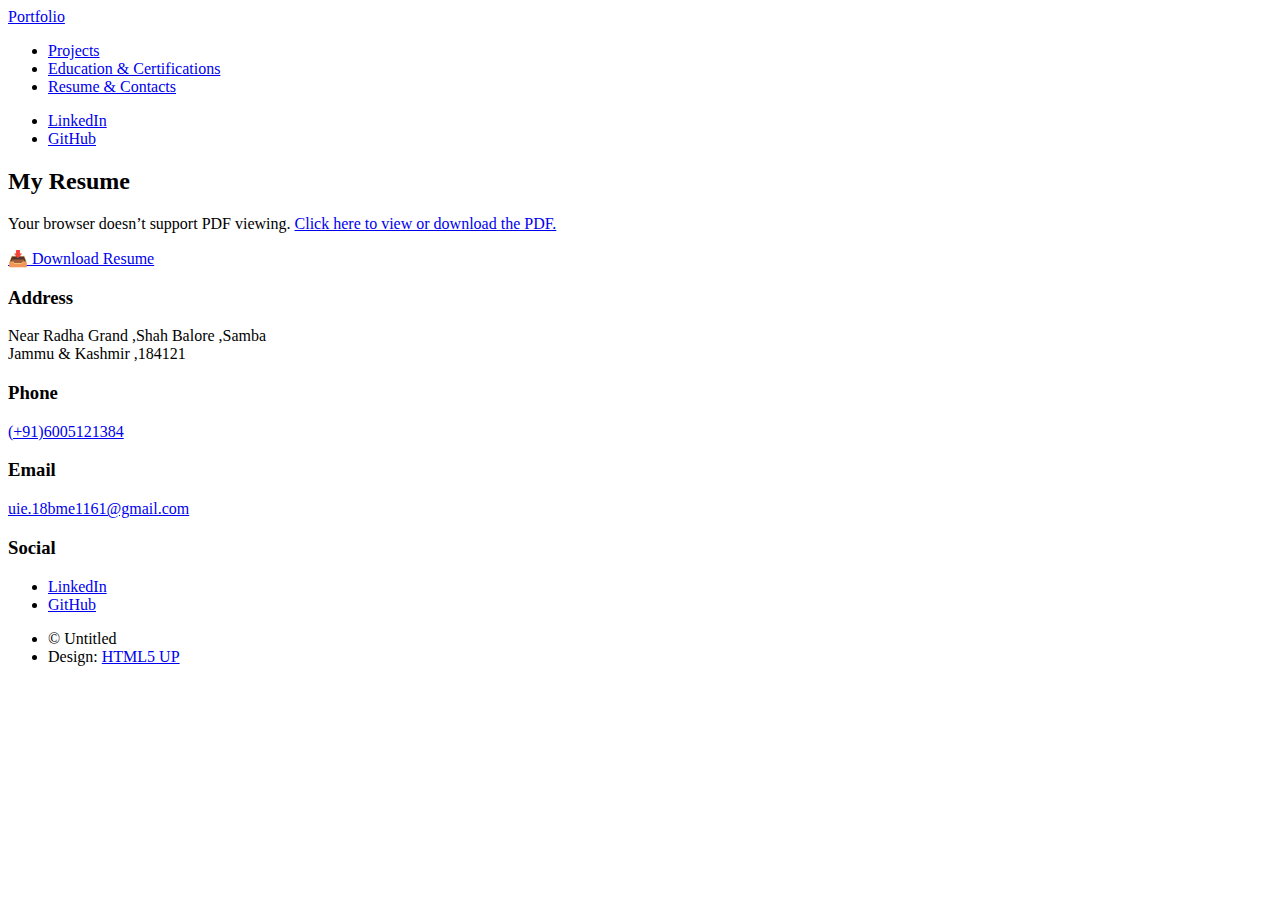
==== elements.html @ 069a17e5 "Add files via upload" ====
<!DOCTYPE HTML>
<!--
	Massively by HTML5 UP
	html5up.net | @ajlkn
	Free for personal and commercial use under the CCA 3.0 license (html5up.net/license)
-->
<html>
	<head>
		<title>Elements Reference - Massively by HTML5 UP</title>
		<meta charset="utf-8" />
		<meta name="viewport" content="width=device-width, initial-scale=1, user-scalable=no" />
		<link rel="stylesheet" href="assets/css/main.css" />
		<noscript><link rel="stylesheet" href="assets/css/noscript.css" /></noscript>
	</head>
	<body class="is-preload">

		<!-- Wrapper -->
			<div id="wrapper">

				<!-- Header -->
					<header id="header">
						<a href="index.html" class="logo">Portfolio</a>
					</header>

				<!-- Nav -->
					<nav id="nav">
						<ul class="links">
							<li><a href="index.html">Projects</a></li>
							<li><a href="generic.html">Education & Certifications</a></li>
							<li class="active"><a href="elements.html">Resume & Contacts</a></li>
						</ul>
						<ul class="icons">
							<li>
								<a href="www.linkedin.com/in/anubhav-sharma-b0610a200

								" target="_blank" class="icon brands alt fa-linkedin">
								  <span class="label">LinkedIn</span>
								</a>
							  </li>
							  
							<li><a href="https://github.com/anubhavsharma-cmd" class="icon brands alt fa-github"><span class="label">GitHub</span></a></li>
							
						</ul>
					</nav>

					<section id="resume" class="w-full min-h-screen px-4 py-8 bg-gray-50">
						<h2 class="text-3xl font-bold text-center mb-6">My Resume</h2>
					  
						<!-- Embedded PDF -->
						<div class="w-full max-w-5xl mx-auto border rounded-lg shadow-lg overflow-hidden">
						  <object data="Anubhav Sharma Resume DA.pdf" type="application/pdf" width="100%" height="800px">
							<p>Your browser doesn’t support PDF viewing. 
							   <a href="Anubhav Sharma Resume DA.pdf" target="_blank" rel="noopener">Click here to view or download the PDF.</a>
							</p>
						  </object>
						</div>
					  
						<!-- Download Button -->
						<div class="text-center mt-6">
						  <a href="resume.pdf" download class="inline-block bg-blue-600 text-white px-6 py-3 rounded-lg shadow hover:bg-blue-700 transition">
							📥 Download Resume
						  </a>
						</div>
					  </section>
					  

								<!-- Blockquote -->
									
				<!-- Footer -->
				<footer id="footer">

						<section class="split contact">
							<section class="alt">
								<h3>Address</h3>
								<p>Near Radha Grand ,Shah Balore ,Samba<br />
								Jammu & Kashmir ,184121</p>
							</section>
							<section>
								<h3>Phone</h3>
								<p><a href="#">(+91)6005121384</a></p>
							</section>
							<section>
								<h3>Email</h3>
								<p><a href="#">uie.18bme1161@gmail.com</a></p>
							</section>
						
						<section>
								<h3>Social</h3>
								<ul class="icons alt">
									<li>
										<a href="www.linkedin.com/in/anubhav-sharma-b0610a200

										" target="_blank" class="icon brands alt fa-linkedin">
										  <span class="label">LinkedIn</span>
										</a>
									  </li>
									  
									<li><a href="https://github.com/anubhavsharma-cmd" class="icon brands alt fa-github"><span class="label">GitHub</span></a></li>
								</ul>
							</section>
						</section>
					</footer>

				<!-- Copyright -->
					<div id="copyright">
						<ul><li>&copy; Untitled</li><li>Design: <a href="https://html5up.net">HTML5 UP</a></li></ul>
					</div>

			</div>

		<!-- Scripts -->
			<script src="assets/js/jquery.min.js"></script>
			<script src="assets/js/jquery.scrollex.min.js"></script>
			<script src="assets/js/jquery.scrolly.min.js"></script>
			<script src="assets/js/browser.min.js"></script>
			<script src="assets/js/breakpoints.min.js"></script>
			<script src="assets/js/util.js"></script>
			<script src="assets/js/main.js"></script>

	</body>
</html>
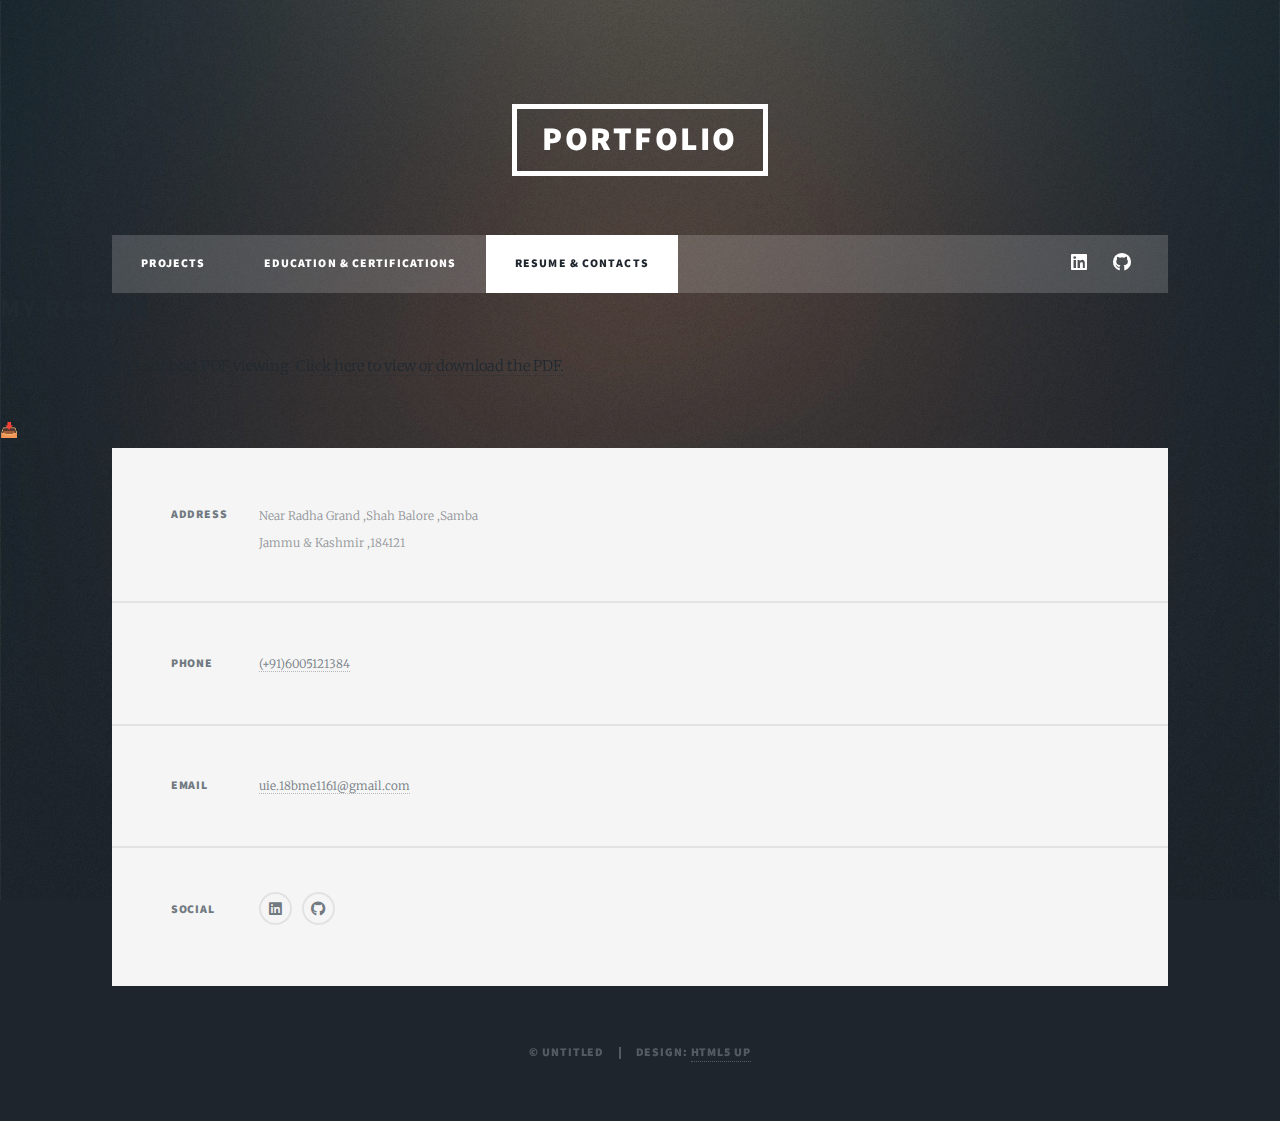
==== commit 1eedc424: "Update elements.html" ====
--- a/elements.html
+++ b/elements.html
@@ -48,7 +48,7 @@
 					  
 						<!-- Embedded PDF -->
 						<div class="w-full max-w-5xl mx-auto border rounded-lg shadow-lg overflow-hidden">
-						  <object data="Anubhav Sharma Resume DA.pdf" type="application/pdf" width="100%" height="800px">
+						  <object data="AnubhavSharmaResume.pdf" type="application/pdf" width="100%" height="800px">
 							<p>Your browser doesn’t support PDF viewing. 
 							   <a href="Anubhav Sharma Resume DA.pdf" target="_blank" rel="noopener">Click here to view or download the PDF.</a>
 							</p>
@@ -118,4 +118,4 @@
 			<script src="assets/js/main.js"></script>
 
 	</body>
-</html>+</html>
--- a/assets/css/main.css
+++ b/assets/css/main.css
@@ -0,0 +1,4717 @@
+@import url(fontawesome-all.min.css);
+@import url("https://fonts.googleapis.com/css?family=Merriweather:300,700,300italic,700italic|Source+Sans+Pro:900");
+
+/*
+	Massively by HTML5 UP
+	html5up.net | @ajlkn
+	Free for personal and commercial use under the CCA 3.0 license (html5up.net/license)
+*/
+
+html, body, div, span, applet, object,
+iframe, h1, h2, h3, h4, h5, h6, p, blockquote,
+pre, a, abbr, acronym, address, big, cite,
+code, del, dfn, em, img, ins, kbd, q, s, samp,
+small, strike, strong, sub, sup, tt, var, b,
+u, i, center, dl, dt, dd, ol, ul, li, fieldset,
+form, label, legend, table, caption, tbody,
+tfoot, thead, tr, th, td, article, aside,
+canvas, details, embed, figure, figcaption,
+footer, header, hgroup, menu, nav, output, ruby,
+section, summary, time, mark, audio, video {
+	margin: 0;
+	padding: 0;
+	border: 0;
+	font-size: 100%;
+	font: inherit;
+	vertical-align: baseline;}
+
+article, aside, details, figcaption, figure,
+footer, header, hgroup, menu, nav, section {
+	display: block;}
+
+body {
+	line-height: 1;
+}
+
+ol, ul {
+	list-style: none;
+}
+
+blockquote, q {
+	quotes: none;
+}
+
+	blockquote:before, blockquote:after, q:before, q:after {
+		content: '';
+		content: none;
+	}
+
+table {
+	border-collapse: collapse;
+	border-spacing: 0;
+}
+
+body {
+	-webkit-text-size-adjust: none;
+}
+
+mark {
+	background-color: transparent;
+	color: inherit;
+}
+
+input::-moz-focus-inner {
+	border: 0;
+	padding: 0;
+}
+
+input, select, textarea {
+	-moz-appearance: none;
+	-webkit-appearance: none;
+	-ms-appearance: none;
+	appearance: none;
+}
+
+/* Basic */
+
+	@-ms-viewport {
+		width: device-width;
+	}
+
+	body {
+		-ms-overflow-style: scrollbar;
+	}
+
+	@media screen and (max-width: 480px) {
+
+		html, body {
+			min-width: 320px;
+		}
+
+	}
+
+	html {
+		box-sizing: border-box;
+	}
+
+	*, *:before, *:after {
+		box-sizing: inherit;
+	}
+
+	body {
+		background-color: #1e252d;
+	}
+
+		body.is-preload *, body.is-preload *:before, body.is-preload *:after {
+			-moz-animation: none !important;
+			-webkit-animation: none !important;
+			-ms-animation: none !important;
+			animation: none !important;
+			-moz-transition: none !important;
+			-webkit-transition: none !important;
+			-ms-transition: none !important;
+			transition: none !important;
+		}
+
+/* Type */
+
+	html {
+		font-size: 16pt;
+	}
+
+		@media screen and (max-width: 1680px) {
+
+			html {
+				font-size: 12pt;
+			}
+
+		}
+
+		@media screen and (max-width: 1280px) {
+
+			html {
+				font-size: 11pt;
+			}
+
+		}
+
+		@media screen and (max-width: 360px) {
+
+			html {
+				font-size: 10pt;
+			}
+
+		}
+
+	body {
+		color: #212931;
+	}
+
+	body, input, select, textarea {
+		font-family: "Merriweather", Georgia, serif;
+		font-weight: 300;
+		font-size: 1rem;
+		line-height: 2.375;
+	}
+
+	a {
+		-moz-transition: color 0.2s ease-in-out, background-color 0.2s ease-in-out, border-color 0.2s ease-in-out, box-shadow 0.2s ease-in-out;
+		-webkit-transition: color 0.2s ease-in-out, background-color 0.2s ease-in-out, border-color 0.2s ease-in-out, box-shadow 0.2s ease-in-out;
+		-ms-transition: color 0.2s ease-in-out, background-color 0.2s ease-in-out, border-color 0.2s ease-in-out, box-shadow 0.2s ease-in-out;
+		transition: color 0.2s ease-in-out, background-color 0.2s ease-in-out, border-color 0.2s ease-in-out, box-shadow 0.2s ease-in-out;
+		border-bottom: dotted 1px;
+		text-decoration: none;
+	}
+
+		a:hover {
+			border-bottom-color: transparent;
+		}
+
+	strong, b {
+		font-weight: 600;
+	}
+
+	em, i {
+		font-style: italic;
+	}
+
+	p {
+		text-align: justify;
+		margin: 0 0 2rem 0;
+	}
+
+	h1, h2, h3, h4, h5, h6 {
+		font-family: "Source Sans Pro", Helvetica, sans-serif;
+		font-weight: 900;
+		line-height: 1.5;
+		letter-spacing: 0.075em;
+		text-transform: uppercase;
+		margin: 0 0 1rem 0;
+	}
+
+		h1 a, h2 a, h3 a, h4 a, h5 a, h6 a {
+			border-bottom: 0;
+			color: inherit;
+			text-decoration: none;
+		}
+
+	h1 {
+		font-size: 4rem;
+		line-height: 1.1;
+		margin: 0 0 2rem 0;
+	}
+
+	h2 {
+		font-size: 1.75rem;
+		line-height: 1.3;
+		margin: 0 0 1.5rem 0;
+	}
+
+	h3 {
+		font-size: 1.25rem;
+		margin: 0 0 1.5rem 0;
+	}
+
+	h4 {
+		font-size: 1rem;
+	}
+
+	h5 {
+		font-size: 0.9rem;
+	}
+
+	h6 {
+		font-size: 0.8rem;
+	}
+
+	sub {
+		font-size: 0.8rem;
+		position: relative;
+		top: 0.5rem;
+	}
+
+	sup {
+		font-size: 0.8rem;
+		position: relative;
+		top: -0.5rem;
+	}
+
+	blockquote {
+		border-left: solid 4px;
+		font-style: italic;
+		margin: 0 0 2rem 0;
+		padding: 0.5rem 0 0.5rem 2rem;
+	}
+
+	code {
+		border: solid 2px;
+		font-family: "Courier New", monospace;
+		font-size: 0.9rem;
+		margin: 0 0.25rem;
+		padding: 0.25rem 0.65rem;
+	}
+
+	pre {
+		-webkit-overflow-scrolling: touch;
+		font-family: "Courier New", monospace;
+		font-size: 0.9rem;
+		margin: 0 0 2rem 0;
+	}
+
+		pre code {
+			display: block;
+			line-height: 1.75;
+			padding: 1rem 1.5rem;
+			overflow-x: auto;
+		}
+
+	hr {
+		border: 0;
+		border-bottom: solid 2px;
+		margin: 3rem 0;
+	}
+
+		hr.major {
+			margin: 5rem 0;
+		}
+
+	.align-left {
+		text-align: left;
+	}
+
+	.align-center {
+		text-align: center;
+	}
+
+	.align-right {
+		text-align: right;
+	}
+
+	input, select, textarea {
+		color: #212931;
+	}
+
+	a {
+		color: #212931;
+		border-bottom-color: rgba(33, 41, 49, 0.5);
+	}
+
+		a:hover {
+			border-bottom-color: transparent;
+			color: #18bfef !important;
+		}
+
+	strong, b {
+		color: #212931;
+	}
+
+	h1, h2, h3, h4, h5, h6 {
+		color: #212931;
+	}
+
+	blockquote {
+		border-left-color: #eeeeee;
+	}
+
+	code {
+		background: rgba(220, 220, 220, 0.25);
+		border-color: #eeeeee;
+	}
+
+	hr {
+		border-bottom-color: #eeeeee;
+	}
+
+/* Row */
+
+	.row {
+		display: flex;
+		flex-wrap: wrap;
+		box-sizing: border-box;
+		align-items: stretch;
+	}
+
+		.row > * {
+			box-sizing: border-box;
+		}
+
+		.row.gtr-uniform > * > :last-child {
+			margin-bottom: 0;
+		}
+
+		.row.aln-left {
+			justify-content: flex-start;
+		}
+
+		.row.aln-center {
+			justify-content: center;
+		}
+
+		.row.aln-right {
+			justify-content: flex-end;
+		}
+
+		.row.aln-top {
+			align-items: flex-start;
+		}
+
+		.row.aln-middle {
+			align-items: center;
+		}
+
+		.row.aln-bottom {
+			align-items: flex-end;
+		}
+
+		.row > .imp {
+			order: -1;
+		}
+
+		.row > .col-1 {
+			width: 8.33333%;
+		}
+
+		.row > .off-1 {
+			margin-left: 8.33333%;
+		}
+
+		.row > .col-2 {
+			width: 16.66667%;
+		}
+
+		.row > .off-2 {
+			margin-left: 16.66667%;
+		}
+
+		.row > .col-3 {
+			width: 25%;
+		}
+
+		.row > .off-3 {
+			margin-left: 25%;
+		}
+
+		.row > .col-4 {
+			width: 33.33333%;
+		}
+
+		.row > .off-4 {
+			margin-left: 33.33333%;
+		}
+
+		.row > .col-5 {
+			width: 41.66667%;
+		}
+
+		.row > .off-5 {
+			margin-left: 41.66667%;
+		}
+
+		.row > .col-6 {
+			width: 50%;
+		}
+
+		.row > .off-6 {
+			margin-left: 50%;
+		}
+
+		.row > .col-7 {
+			width: 58.33333%;
+		}
+
+		.row > .off-7 {
+			margin-left: 58.33333%;
+		}
+
+		.row > .col-8 {
+			width: 66.66667%;
+		}
+
+		.row > .off-8 {
+			margin-left: 66.66667%;
+		}
+
+		.row > .col-9 {
+			width: 75%;
+		}
+
+		.row > .off-9 {
+			margin-left: 75%;
+		}
+
+		.row > .col-10 {
+			width: 83.33333%;
+		}
+
+		.row > .off-10 {
+			margin-left: 83.33333%;
+		}
+
+		.row > .col-11 {
+			width: 91.66667%;
+		}
+
+		.row > .off-11 {
+			margin-left: 91.66667%;
+		}
+
+		.row > .col-12 {
+			width: 100%;
+		}
+
+		.row > .off-12 {
+			margin-left: 100%;
+		}
+
+		.row.gtr-0 {
+			margin-top: 0;
+			margin-left: 0rem;
+		}
+
+			.row.gtr-0 > * {
+				padding: 0 0 0 0rem;
+			}
+
+			.row.gtr-0.gtr-uniform {
+				margin-top: 0rem;
+			}
+
+				.row.gtr-0.gtr-uniform > * {
+					padding-top: 0rem;
+				}
+
+		.row.gtr-25 {
+			margin-top: 0;
+			margin-left: -0.375rem;
+		}
+
+			.row.gtr-25 > * {
+				padding: 0 0 0 0.375rem;
+			}
+
+			.row.gtr-25.gtr-uniform {
+				margin-top: -0.375rem;
+			}
+
+				.row.gtr-25.gtr-uniform > * {
+					padding-top: 0.375rem;
+				}
+
+		.row.gtr-50 {
+			margin-top: 0;
+			margin-left: -0.75rem;
+		}
+
+			.row.gtr-50 > * {
+				padding: 0 0 0 0.75rem;
+			}
+
+			.row.gtr-50.gtr-uniform {
+				margin-top: -0.75rem;
+			}
+
+				.row.gtr-50.gtr-uniform > * {
+					padding-top: 0.75rem;
+				}
+
+		.row {
+			margin-top: 0;
+			margin-left: -1.5rem;
+		}
+
+			.row > * {
+				padding: 0 0 0 1.5rem;
+			}
+
+			.row.gtr-uniform {
+				margin-top: -1.5rem;
+			}
+
+				.row.gtr-uniform > * {
+					padding-top: 1.5rem;
+				}
+
+		.row.gtr-150 {
+			margin-top: 0;
+			margin-left: -2.25rem;
+		}
+
+			.row.gtr-150 > * {
+				padding: 0 0 0 2.25rem;
+			}
+
+			.row.gtr-150.gtr-uniform {
+				margin-top: -2.25rem;
+			}
+
+				.row.gtr-150.gtr-uniform > * {
+					padding-top: 2.25rem;
+				}
+
+		.row.gtr-200 {
+			margin-top: 0;
+			margin-left: -3rem;
+		}
+
+			.row.gtr-200 > * {
+				padding: 0 0 0 3rem;
+			}
+
+			.row.gtr-200.gtr-uniform {
+				margin-top: -3rem;
+			}
+
+				.row.gtr-200.gtr-uniform > * {
+					padding-top: 3rem;
+				}
+
+		@media screen and (max-width: 1680px) {
+
+			.row {
+				display: flex;
+				flex-wrap: wrap;
+				box-sizing: border-box;
+				align-items: stretch;
+			}
+
+				.row > * {
+					box-sizing: border-box;
+				}
+
+				.row.gtr-uniform > * > :last-child {
+					margin-bottom: 0;
+				}
+
+				.row.aln-left {
+					justify-content: flex-start;
+				}
+
+				.row.aln-center {
+					justify-content: center;
+				}
+
+				.row.aln-right {
+					justify-content: flex-end;
+				}
+
+				.row.aln-top {
+					align-items: flex-start;
+				}
+
+				.row.aln-middle {
+					align-items: center;
+				}
+
+				.row.aln-bottom {
+					align-items: flex-end;
+				}
+
+				.row > .imp-xlarge {
+					order: -1;
+				}
+
+				.row > .col-1-xlarge {
+					width: 8.33333%;
+				}
+
+				.row > .off-1-xlarge {
+					margin-left: 8.33333%;
+				}
+
+				.row > .col-2-xlarge {
+					width: 16.66667%;
+				}
+
+				.row > .off-2-xlarge {
+					margin-left: 16.66667%;
+				}
+
+				.row > .col-3-xlarge {
+					width: 25%;
+				}
+
+				.row > .off-3-xlarge {
+					margin-left: 25%;
+				}
+
+				.row > .col-4-xlarge {
+					width: 33.33333%;
+				}
+
+				.row > .off-4-xlarge {
+					margin-left: 33.33333%;
+				}
+
+				.row > .col-5-xlarge {
+					width: 41.66667%;
+				}
+
+				.row > .off-5-xlarge {
+					margin-left: 41.66667%;
+				}
+
+				.row > .col-6-xlarge {
+					width: 50%;
+				}
+
+				.row > .off-6-xlarge {
+					margin-left: 50%;
+				}
+
+				.row > .col-7-xlarge {
+					width: 58.33333%;
+				}
+
+				.row > .off-7-xlarge {
+					margin-left: 58.33333%;
+				}
+
+				.row > .col-8-xlarge {
+					width: 66.66667%;
+				}
+
+				.row > .off-8-xlarge {
+					margin-left: 66.66667%;
+				}
+
+				.row > .col-9-xlarge {
+					width: 75%;
+				}
+
+				.row > .off-9-xlarge {
+					margin-left: 75%;
+				}
+
+				.row > .col-10-xlarge {
+					width: 83.33333%;
+				}
+
+				.row > .off-10-xlarge {
+					margin-left: 83.33333%;
+				}
+
+				.row > .col-11-xlarge {
+					width: 91.66667%;
+				}
+
+				.row > .off-11-xlarge {
+					margin-left: 91.66667%;
+				}
+
+				.row > .col-12-xlarge {
+					width: 100%;
+				}
+
+				.row > .off-12-xlarge {
+					margin-left: 100%;
+				}
+
+				.row.gtr-0 {
+					margin-top: 0;
+					margin-left: 0rem;
+				}
+
+					.row.gtr-0 > * {
+						padding: 0 0 0 0rem;
+					}
+
+					.row.gtr-0.gtr-uniform {
+						margin-top: 0rem;
+					}
+
+						.row.gtr-0.gtr-uniform > * {
+							padding-top: 0rem;
+						}
+
+				.row.gtr-25 {
+					margin-top: 0;
+					margin-left: -0.375rem;
+				}
+
+					.row.gtr-25 > * {
+						padding: 0 0 0 0.375rem;
+					}
+
+					.row.gtr-25.gtr-uniform {
+						margin-top: -0.375rem;
+					}
+
+						.row.gtr-25.gtr-uniform > * {
+							padding-top: 0.375rem;
+						}
+
+				.row.gtr-50 {
+					margin-top: 0;
+					margin-left: -0.75rem;
+				}
+
+					.row.gtr-50 > * {
+						padding: 0 0 0 0.75rem;
+					}
+
+					.row.gtr-50.gtr-uniform {
+						margin-top: -0.75rem;
+					}
+
+						.row.gtr-50.gtr-uniform > * {
+							padding-top: 0.75rem;
+						}
+
+				.row {
+					margin-top: 0;
+					margin-left: -1.5rem;
+				}
+
+					.row > * {
+						padding: 0 0 0 1.5rem;
+					}
+
+					.row.gtr-uniform {
+						margin-top: -1.5rem;
+					}
+
+						.row.gtr-uniform > * {
+							padding-top: 1.5rem;
+						}
+
+				.row.gtr-150 {
+					margin-top: 0;
+					margin-left: -2.25rem;
+				}
+
+					.row.gtr-150 > * {
+						padding: 0 0 0 2.25rem;
+					}
+
+					.row.gtr-150.gtr-uniform {
+						margin-top: -2.25rem;
+					}
+
+						.row.gtr-150.gtr-uniform > * {
+							padding-top: 2.25rem;
+						}
+
+				.row.gtr-200 {
+					margin-top: 0;
+					margin-left: -3rem;
+				}
+
+					.row.gtr-200 > * {
+						padding: 0 0 0 3rem;
+					}
+
+					.row.gtr-200.gtr-uniform {
+						margin-top: -3rem;
+					}
+
+						.row.gtr-200.gtr-uniform > * {
+							padding-top: 3rem;
+						}
+
+		}
+
+		@media screen and (max-width: 1280px) {
+
+			.row {
+				display: flex;
+				flex-wrap: wrap;
+				box-sizing: border-box;
+				align-items: stretch;
+			}
+
+				.row > * {
+					box-sizing: border-box;
+				}
+
+				.row.gtr-uniform > * > :last-child {
+					margin-bottom: 0;
+				}
+
+				.row.aln-left {
+					justify-content: flex-start;
+				}
+
+				.row.aln-center {
+					justify-content: center;
+				}
+
+				.row.aln-right {
+					justify-content: flex-end;
+				}
+
+				.row.aln-top {
+					align-items: flex-start;
+				}
+
+				.row.aln-middle {
+					align-items: center;
+				}
+
+				.row.aln-bottom {
+					align-items: flex-end;
+				}
+
+				.row > .imp-large {
+					order: -1;
+				}
+
+				.row > .col-1-large {
+					width: 8.33333%;
+				}
+
+				.row > .off-1-large {
+					margin-left: 8.33333%;
+				}
+
+				.row > .col-2-large {
+					width: 16.66667%;
+				}
+
+				.row > .off-2-large {
+					margin-left: 16.66667%;
+				}
+
+				.row > .col-3-large {
+					width: 25%;
+				}
+
+				.row > .off-3-large {
+					margin-left: 25%;
+				}
+
+				.row > .col-4-large {
+					width: 33.33333%;
+				}
+
+				.row > .off-4-large {
+					margin-left: 33.33333%;
+				}
+
+				.row > .col-5-large {
+					width: 41.66667%;
+				}
+
+				.row > .off-5-large {
+					margin-left: 41.66667%;
+				}
+
+				.row > .col-6-large {
+					width: 50%;
+				}
+
+				.row > .off-6-large {
+					margin-left: 50%;
+				}
+
+				.row > .col-7-large {
+					width: 58.33333%;
+				}
+
+				.row > .off-7-large {
+					margin-left: 58.33333%;
+				}
+
+				.row > .col-8-large {
+					width: 66.66667%;
+				}
+
+				.row > .off-8-large {
+					margin-left: 66.66667%;
+				}
+
+				.row > .col-9-large {
+					width: 75%;
+				}
+
+				.row > .off-9-large {
+					margin-left: 75%;
+				}
+
+				.row > .col-10-large {
+					width: 83.33333%;
+				}
+
+				.row > .off-10-large {
+					margin-left: 83.33333%;
+				}
+
+				.row > .col-11-large {
+					width: 91.66667%;
+				}
+
+				.row > .off-11-large {
+					margin-left: 91.66667%;
+				}
+
+				.row > .col-12-large {
+					width: 100%;
+				}
+
+				.row > .off-12-large {
+					margin-left: 100%;
+				}
+
+				.row.gtr-0 {
+					margin-top: 0;
+					margin-left: 0rem;
+				}
+
+					.row.gtr-0 > * {
+						padding: 0 0 0 0rem;
+					}
+
+					.row.gtr-0.gtr-uniform {
+						margin-top: 0rem;
+					}
+
+						.row.gtr-0.gtr-uniform > * {
+							padding-top: 0rem;
+						}
+
+				.row.gtr-25 {
+					margin-top: 0;
+					margin-left: -0.375rem;
+				}
+
+					.row.gtr-25 > * {
+						padding: 0 0 0 0.375rem;
+					}
+
+					.row.gtr-25.gtr-uniform {
+						margin-top: -0.375rem;
+					}
+
+						.row.gtr-25.gtr-uniform > * {
+							padding-top: 0.375rem;
+						}
+
+				.row.gtr-50 {
+					margin-top: 0;
+					margin-left: -0.75rem;
+				}
+
+					.row.gtr-50 > * {
+						padding: 0 0 0 0.75rem;
+					}
+
+					.row.gtr-50.gtr-uniform {
+						margin-top: -0.75rem;
+					}
+
+						.row.gtr-50.gtr-uniform > * {
+							padding-top: 0.75rem;
+						}
+
+				.row {
+					margin-top: 0;
+					margin-left: -1.5rem;
+				}
+
+					.row > * {
+						padding: 0 0 0 1.5rem;
+					}
+
+					.row.gtr-uniform {
+						margin-top: -1.5rem;
+					}
+
+						.row.gtr-uniform > * {
+							padding-top: 1.5rem;
+						}
+
+				.row.gtr-150 {
+					margin-top: 0;
+					margin-left: -2.25rem;
+				}
+
+					.row.gtr-150 > * {
+						padding: 0 0 0 2.25rem;
+					}
+
+					.row.gtr-150.gtr-uniform {
+						margin-top: -2.25rem;
+					}
+
+						.row.gtr-150.gtr-uniform > * {
+							padding-top: 2.25rem;
+						}
+
+				.row.gtr-200 {
+					margin-top: 0;
+					margin-left: -3rem;
+				}
+
+					.row.gtr-200 > * {
+						padding: 0 0 0 3rem;
+					}
+
+					.row.gtr-200.gtr-uniform {
+						margin-top: -3rem;
+					}
+
+						.row.gtr-200.gtr-uniform > * {
+							padding-top: 3rem;
+						}
+
+		}
+
+		@media screen and (max-width: 980px) {
+
+			.row {
+				display: flex;
+				flex-wrap: wrap;
+				box-sizing: border-box;
+				align-items: stretch;
+			}
+
+				.row > * {
+					box-sizing: border-box;
+				}
+
+				.row.gtr-uniform > * > :last-child {
+					margin-bottom: 0;
+				}
+
+				.row.aln-left {
+					justify-content: flex-start;
+				}
+
+				.row.aln-center {
+					justify-content: center;
+				}
+
+				.row.aln-right {
+					justify-content: flex-end;
+				}
+
+				.row.aln-top {
+					align-items: flex-start;
+				}
+
+				.row.aln-middle {
+					align-items: center;
+				}
+
+				.row.aln-bottom {
+					align-items: flex-end;
+				}
+
+				.row > .imp-medium {
+					order: -1;
+				}
+
+				.row > .col-1-medium {
+					width: 8.33333%;
+				}
+
+				.row > .off-1-medium {
+					margin-left: 8.33333%;
+				}
+
+				.row > .col-2-medium {
+					width: 16.66667%;
+				}
+
+				.row > .off-2-medium {
+					margin-left: 16.66667%;
+				}
+
+				.row > .col-3-medium {
+					width: 25%;
+				}
+
+				.row > .off-3-medium {
+					margin-left: 25%;
+				}
+
+				.row > .col-4-medium {
+					width: 33.33333%;
+				}
+
+				.row > .off-4-medium {
+					margin-left: 33.33333%;
+				}
+
+				.row > .col-5-medium {
+					width: 41.66667%;
+				}
+
+				.row > .off-5-medium {
+					margin-left: 41.66667%;
+				}
+
+				.row > .col-6-medium {
+					width: 50%;
+				}
+
+				.row > .off-6-medium {
+					margin-left: 50%;
+				}
+
+				.row > .col-7-medium {
+					width: 58.33333%;
+				}
+
+				.row > .off-7-medium {
+					margin-left: 58.33333%;
+				}
+
+				.row > .col-8-medium {
+					width: 66.66667%;
+				}
+
+				.row > .off-8-medium {
+					margin-left: 66.66667%;
+				}
+
+				.row > .col-9-medium {
+					width: 75%;
+				}
+
+				.row > .off-9-medium {
+					margin-left: 75%;
+				}
+
+				.row > .col-10-medium {
+					width: 83.33333%;
+				}
+
+				.row > .off-10-medium {
+					margin-left: 83.33333%;
+				}
+
+				.row > .col-11-medium {
+					width: 91.66667%;
+				}
+
+				.row > .off-11-medium {
+					margin-left: 91.66667%;
+				}
+
+				.row > .col-12-medium {
+					width: 100%;
+				}
+
+				.row > .off-12-medium {
+					margin-left: 100%;
+				}
+
+				.row.gtr-0 {
+					margin-top: 0;
+					margin-left: 0rem;
+				}
+
+					.row.gtr-0 > * {
+						padding: 0 0 0 0rem;
+					}
+
+					.row.gtr-0.gtr-uniform {
+						margin-top: 0rem;
+					}
+
+						.row.gtr-0.gtr-uniform > * {
+							padding-top: 0rem;
+						}
+
+				.row.gtr-25 {
+					margin-top: 0;
+					margin-left: -0.375rem;
+				}
+
+					.row.gtr-25 > * {
+						padding: 0 0 0 0.375rem;
+					}
+
+					.row.gtr-25.gtr-uniform {
+						margin-top: -0.375rem;
+					}
+
+						.row.gtr-25.gtr-uniform > * {
+							padding-top: 0.375rem;
+						}
+
+				.row.gtr-50 {
+					margin-top: 0;
+					margin-left: -0.75rem;
+				}
+
+					.row.gtr-50 > * {
+						padding: 0 0 0 0.75rem;
+					}
+
+					.row.gtr-50.gtr-uniform {
+						margin-top: -0.75rem;
+					}
+
+						.row.gtr-50.gtr-uniform > * {
+							padding-top: 0.75rem;
+						}
+
+				.row {
+					margin-top: 0;
+					margin-left: -1.5rem;
+				}
+
+					.row > * {
+						padding: 0 0 0 1.5rem;
+					}
+
+					.row.gtr-uniform {
+						margin-top: -1.5rem;
+					}
+
+						.row.gtr-uniform > * {
+							padding-top: 1.5rem;
+						}
+
+				.row.gtr-150 {
+					margin-top: 0;
+					margin-left: -2.25rem;
+				}
+
+					.row.gtr-150 > * {
+						padding: 0 0 0 2.25rem;
+					}
+
+					.row.gtr-150.gtr-uniform {
+						margin-top: -2.25rem;
+					}
+
+						.row.gtr-150.gtr-uniform > * {
+							padding-top: 2.25rem;
+						}
+
+				.row.gtr-200 {
+					margin-top: 0;
+					margin-left: -3rem;
+				}
+
+					.row.gtr-200 > * {
+						padding: 0 0 0 3rem;
+					}
+
+					.row.gtr-200.gtr-uniform {
+						margin-top: -3rem;
+					}
+
+						.row.gtr-200.gtr-uniform > * {
+							padding-top: 3rem;
+						}
+
+		}
+
+		@media screen and (max-width: 736px) {
+
+			.row {
+				display: flex;
+				flex-wrap: wrap;
+				box-sizing: border-box;
+				align-items: stretch;
+			}
+
+				.row > * {
+					box-sizing: border-box;
+				}
+
+				.row.gtr-uniform > * > :last-child {
+					margin-bottom: 0;
+				}
+
+				.row.aln-left {
+					justify-content: flex-start;
+				}
+
+				.row.aln-center {
+					justify-content: center;
+				}
+
+				.row.aln-right {
+					justify-content: flex-end;
+				}
+
+				.row.aln-top {
+					align-items: flex-start;
+				}
+
+				.row.aln-middle {
+					align-items: center;
+				}
+
+				.row.aln-bottom {
+					align-items: flex-end;
+				}
+
+				.row > .imp-small {
+					order: -1;
+				}
+
+				.row > .col-1-small {
+					width: 8.33333%;
+				}
+
+				.row > .off-1-small {
+					margin-left: 8.33333%;
+				}
+
+				.row > .col-2-small {
+					width: 16.66667%;
+				}
+
+				.row > .off-2-small {
+					margin-left: 16.66667%;
+				}
+
+				.row > .col-3-small {
+					width: 25%;
+				}
+
+				.row > .off-3-small {
+					margin-left: 25%;
+				}
+
+				.row > .col-4-small {
+					width: 33.33333%;
+				}
+
+				.row > .off-4-small {
+					margin-left: 33.33333%;
+				}
+
+				.row > .col-5-small {
+					width: 41.66667%;
+				}
+
+				.row > .off-5-small {
+					margin-left: 41.66667%;
+				}
+
+				.row > .col-6-small {
+					width: 50%;
+				}
+
+				.row > .off-6-small {
+					margin-left: 50%;
+				}
+
+				.row > .col-7-small {
+					width: 58.33333%;
+				}
+
+				.row > .off-7-small {
+					margin-left: 58.33333%;
+				}
+
+				.row > .col-8-small {
+					width: 66.66667%;
+				}
+
+				.row > .off-8-small {
+					margin-left: 66.66667%;
+				}
+
+				.row > .col-9-small {
+					width: 75%;
+				}
+
+				.row > .off-9-small {
+					margin-left: 75%;
+				}
+
+				.row > .col-10-small {
+					width: 83.33333%;
+				}
+
+				.row > .off-10-small {
+					margin-left: 83.33333%;
+				}
+
+				.row > .col-11-small {
+					width: 91.66667%;
+				}
+
+				.row > .off-11-small {
+					margin-left: 91.66667%;
+				}
+
+				.row > .col-12-small {
+					width: 100%;
+				}
+
+				.row > .off-12-small {
+					margin-left: 100%;
+				}
+
+				.row.gtr-0 {
+					margin-top: 0;
+					margin-left: 0rem;
+				}
+
+					.row.gtr-0 > * {
+						padding: 0 0 0 0rem;
+					}
+
+					.row.gtr-0.gtr-uniform {
+						margin-top: 0rem;
+					}
+
+						.row.gtr-0.gtr-uniform > * {
+							padding-top: 0rem;
+						}
+
+				.row.gtr-25 {
+					margin-top: 0;
+					margin-left: -0.375rem;
+				}
+
+					.row.gtr-25 > * {
+						padding: 0 0 0 0.375rem;
+					}
+
+					.row.gtr-25.gtr-uniform {
+						margin-top: -0.375rem;
+					}
+
+						.row.gtr-25.gtr-uniform > * {
+							padding-top: 0.375rem;
+						}
+
+				.row.gtr-50 {
+					margin-top: 0;
+					margin-left: -0.75rem;
+				}
+
+					.row.gtr-50 > * {
+						padding: 0 0 0 0.75rem;
+					}
+
+					.row.gtr-50.gtr-uniform {
+						margin-top: -0.75rem;
+					}
+
+						.row.gtr-50.gtr-uniform > * {
+							padding-top: 0.75rem;
+						}
+
+				.row {
+					margin-top: 0;
+					margin-left: -1.5rem;
+				}
+
+					.row > * {
+						padding: 0 0 0 1.5rem;
+					}
+
+					.row.gtr-uniform {
+						margin-top: -1.5rem;
+					}
+
+						.row.gtr-uniform > * {
+							padding-top: 1.5rem;
+						}
+
+				.row.gtr-150 {
+					margin-top: 0;
+					margin-left: -2.25rem;
+				}
+
+					.row.gtr-150 > * {
+						padding: 0 0 0 2.25rem;
+					}
+
+					.row.gtr-150.gtr-uniform {
+						margin-top: -2.25rem;
+					}
+
+						.row.gtr-150.gtr-uniform > * {
+							padding-top: 2.25rem;
+						}
+
+				.row.gtr-200 {
+					margin-top: 0;
+					margin-left: -3rem;
+				}
+
+					.row.gtr-200 > * {
+						padding: 0 0 0 3rem;
+					}
+
+					.row.gtr-200.gtr-uniform {
+						margin-top: -3rem;
+					}
+
+						.row.gtr-200.gtr-uniform > * {
+							padding-top: 3rem;
+						}
+
+		}
+
+		@media screen and (max-width: 480px) {
+
+			.row {
+				display: flex;
+				flex-wrap: wrap;
+				box-sizing: border-box;
+				align-items: stretch;
+			}
+
+				.row > * {
+					box-sizing: border-box;
+				}
+
+				.row.gtr-uniform > * > :last-child {
+					margin-bottom: 0;
+				}
+
+				.row.aln-left {
+					justify-content: flex-start;
+				}
+
+				.row.aln-center {
+					justify-content: center;
+				}
+
+				.row.aln-right {
+					justify-content: flex-end;
+				}
+
+				.row.aln-top {
+					align-items: flex-start;
+				}
+
+				.row.aln-middle {
+					align-items: center;
+				}
+
+				.row.aln-bottom {
+					align-items: flex-end;
+				}
+
+				.row > .imp-xsmall {
+					order: -1;
+				}
+
+				.row > .col-1-xsmall {
+					width: 8.33333%;
+				}
+
+				.row > .off-1-xsmall {
+					margin-left: 8.33333%;
+				}
+
+				.row > .col-2-xsmall {
+					width: 16.66667%;
+				}
+
+				.row > .off-2-xsmall {
+					margin-left: 16.66667%;
+				}
+
+				.row > .col-3-xsmall {
+					width: 25%;
+				}
+
+				.row > .off-3-xsmall {
+					margin-left: 25%;
+				}
+
+				.row > .col-4-xsmall {
+					width: 33.33333%;
+				}
+
+				.row > .off-4-xsmall {
+					margin-left: 33.33333%;
+				}
+
+				.row > .col-5-xsmall {
+					width: 41.66667%;
+				}
+
+				.row > .off-5-xsmall {
+					margin-left: 41.66667%;
+				}
+
+				.row > .col-6-xsmall {
+					width: 50%;
+				}
+
+				.row > .off-6-xsmall {
+					margin-left: 50%;
+				}
+
+				.row > .col-7-xsmall {
+					width: 58.33333%;
+				}
+
+				.row > .off-7-xsmall {
+					margin-left: 58.33333%;
+				}
+
+				.row > .col-8-xsmall {
+					width: 66.66667%;
+				}
+
+				.row > .off-8-xsmall {
+					margin-left: 66.66667%;
+				}
+
+				.row > .col-9-xsmall {
+					width: 75%;
+				}
+
+				.row > .off-9-xsmall {
+					margin-left: 75%;
+				}
+
+				.row > .col-10-xsmall {
+					width: 83.33333%;
+				}
+
+				.row > .off-10-xsmall {
+					margin-left: 83.33333%;
+				}
+
+				.row > .col-11-xsmall {
+					width: 91.66667%;
+				}
+
+				.row > .off-11-xsmall {
+					margin-left: 91.66667%;
+				}
+
+				.row > .col-12-xsmall {
+					width: 100%;
+				}
+
+				.row > .off-12-xsmall {
+					margin-left: 100%;
+				}
+
+				.row.gtr-0 {
+					margin-top: 0;
+					margin-left: 0rem;
+				}
+
+					.row.gtr-0 > * {
+						padding: 0 0 0 0rem;
+					}
+
+					.row.gtr-0.gtr-uniform {
+						margin-top: 0rem;
+					}
+
+						.row.gtr-0.gtr-uniform > * {
+							padding-top: 0rem;
+						}
+
+				.row.gtr-25 {
+					margin-top: 0;
+					margin-left: -0.375rem;
+				}
+
+					.row.gtr-25 > * {
+						padding: 0 0 0 0.375rem;
+					}
+
+					.row.gtr-25.gtr-uniform {
+						margin-top: -0.375rem;
+					}
+
+						.row.gtr-25.gtr-uniform > * {
+							padding-top: 0.375rem;
+						}
+
+				.row.gtr-50 {
+					margin-top: 0;
+					margin-left: -0.75rem;
+				}
+
+					.row.gtr-50 > * {
+						padding: 0 0 0 0.75rem;
+					}
+
+					.row.gtr-50.gtr-uniform {
+						margin-top: -0.75rem;
+					}
+
+						.row.gtr-50.gtr-uniform > * {
+							padding-top: 0.75rem;
+						}
+
+				.row {
+					margin-top: 0;
+					margin-left: -1.5rem;
+				}
+
+					.row > * {
+						padding: 0 0 0 1.5rem;
+					}
+
+					.row.gtr-uniform {
+						margin-top: -1.5rem;
+					}
+
+						.row.gtr-uniform > * {
+							padding-top: 1.5rem;
+						}
+
+				.row.gtr-150 {
+					margin-top: 0;
+					margin-left: -2.25rem;
+				}
+
+					.row.gtr-150 > * {
+						padding: 0 0 0 2.25rem;
+					}
+
+					.row.gtr-150.gtr-uniform {
+						margin-top: -2.25rem;
+					}
+
+						.row.gtr-150.gtr-uniform > * {
+							padding-top: 2.25rem;
+						}
+
+				.row.gtr-200 {
+					margin-top: 0;
+					margin-left: -3rem;
+				}
+
+					.row.gtr-200 > * {
+						padding: 0 0 0 3rem;
+					}
+
+					.row.gtr-200.gtr-uniform {
+						margin-top: -3rem;
+					}
+
+						.row.gtr-200.gtr-uniform > * {
+							padding-top: 3rem;
+						}
+
+		}
+
+		@media screen and (max-width: 360px) {
+
+			.row {
+				display: flex;
+				flex-wrap: wrap;
+				box-sizing: border-box;
+				align-items: stretch;
+			}
+
+				.row > * {
+					box-sizing: border-box;
+				}
+
+				.row.gtr-uniform > * > :last-child {
+					margin-bottom: 0;
+				}
+
+				.row.aln-left {
+					justify-content: flex-start;
+				}
+
+				.row.aln-center {
+					justify-content: center;
+				}
+
+				.row.aln-right {
+					justify-content: flex-end;
+				}
+
+				.row.aln-top {
+					align-items: flex-start;
+				}
+
+				.row.aln-middle {
+					align-items: center;
+				}
+
+				.row.aln-bottom {
+					align-items: flex-end;
+				}
+
+				.row > .imp-xxsmall {
+					order: -1;
+				}
+
+				.row > .col-1-xxsmall {
+					width: 8.33333%;
+				}
+
+				.row > .off-1-xxsmall {
+					margin-left: 8.33333%;
+				}
+
+				.row > .col-2-xxsmall {
+					width: 16.66667%;
+				}
+
+				.row > .off-2-xxsmall {
+					margin-left: 16.66667%;
+				}
+
+				.row > .col-3-xxsmall {
+					width: 25%;
+				}
+
+				.row > .off-3-xxsmall {
+					margin-left: 25%;
+				}
+
+				.row > .col-4-xxsmall {
+					width: 33.33333%;
+				}
+
+				.row > .off-4-xxsmall {
+					margin-left: 33.33333%;
+				}
+
+				.row > .col-5-xxsmall {
+					width: 41.66667%;
+				}
+
+				.row > .off-5-xxsmall {
+					margin-left: 41.66667%;
+				}
+
+				.row > .col-6-xxsmall {
+					width: 50%;
+				}
+
+				.row > .off-6-xxsmall {
+					margin-left: 50%;
+				}
+
+				.row > .col-7-xxsmall {
+					width: 58.33333%;
+				}
+
+				.row > .off-7-xxsmall {
+					margin-left: 58.33333%;
+				}
+
+				.row > .col-8-xxsmall {
+					width: 66.66667%;
+				}
+
+				.row > .off-8-xxsmall {
+					margin-left: 66.66667%;
+				}
+
+				.row > .col-9-xxsmall {
+					width: 75%;
+				}
+
+				.row > .off-9-xxsmall {
+					margin-left: 75%;
+				}
+
+				.row > .col-10-xxsmall {
+					width: 83.33333%;
+				}
+
+				.row > .off-10-xxsmall {
+					margin-left: 83.33333%;
+				}
+
+				.row > .col-11-xxsmall {
+					width: 91.66667%;
+				}
+
+				.row > .off-11-xxsmall {
+					margin-left: 91.66667%;
+				}
+
+				.row > .col-12-xxsmall {
+					width: 100%;
+				}
+
+				.row > .off-12-xxsmall {
+					margin-left: 100%;
+				}
+
+				.row.gtr-0 {
+					margin-top: 0;
+					margin-left: 0rem;
+				}
+
+					.row.gtr-0 > * {
+						padding: 0 0 0 0rem;
+					}
+
+					.row.gtr-0.gtr-uniform {
+						margin-top: 0rem;
+					}
+
+						.row.gtr-0.gtr-uniform > * {
+							padding-top: 0rem;
+						}
+
+				.row.gtr-25 {
+					margin-top: 0;
+					margin-left: -0.375rem;
+				}
+
+					.row.gtr-25 > * {
+						padding: 0 0 0 0.375rem;
+					}
+
+					.row.gtr-25.gtr-uniform {
+						margin-top: -0.375rem;
+					}
+
+						.row.gtr-25.gtr-uniform > * {
+							padding-top: 0.375rem;
+						}
+
+				.row.gtr-50 {
+					margin-top: 0;
+					margin-left: -0.75rem;
+				}
+
+					.row.gtr-50 > * {
+						padding: 0 0 0 0.75rem;
+					}
+
+					.row.gtr-50.gtr-uniform {
+						margin-top: -0.75rem;
+					}
+
+						.row.gtr-50.gtr-uniform > * {
+							padding-top: 0.75rem;
+						}
+
+				.row {
+					margin-top: 0;
+					margin-left: -1.5rem;
+				}
+
+					.row > * {
+						padding: 0 0 0 1.5rem;
+					}
+
+					.row.gtr-uniform {
+						margin-top: -1.5rem;
+					}
+
+						.row.gtr-uniform > * {
+							padding-top: 1.5rem;
+						}
+
+				.row.gtr-150 {
+					margin-top: 0;
+					margin-left: -2.25rem;
+				}
+
+					.row.gtr-150 > * {
+						padding: 0 0 0 2.25rem;
+					}
+
+					.row.gtr-150.gtr-uniform {
+						margin-top: -2.25rem;
+					}
+
+						.row.gtr-150.gtr-uniform > * {
+							padding-top: 2.25rem;
+						}
+
+				.row.gtr-200 {
+					margin-top: 0;
+					margin-left: -3rem;
+				}
+
+					.row.gtr-200 > * {
+						padding: 0 0 0 3rem;
+					}
+
+					.row.gtr-200.gtr-uniform {
+						margin-top: -3rem;
+					}
+
+						.row.gtr-200.gtr-uniform > * {
+							padding-top: 3rem;
+						}
+
+		}
+
+/* Box */
+
+	.box {
+		border: solid 2px;
+		margin-bottom: 2rem;
+		padding: 1.5rem;
+	}
+
+		.box > :last-child,
+		.box > :last-child > :last-child,
+		.box > :last-child > :last-child > :last-child {
+			margin-bottom: 0;
+		}
+
+		.box.alt {
+			border: 0;
+			border-radius: 0;
+			padding: 0;
+		}
+
+	.box {
+		border-color: #eeeeee;
+	}
+
+/* Button */
+
+	input[type="submit"],
+	input[type="reset"],
+	input[type="button"],
+	button,
+	.button {
+		-moz-appearance: none;
+		-webkit-appearance: none;
+		-ms-appearance: none;
+		appearance: none;
+		-moz-transition: background-color 0.2s ease-in-out, box-shadow 0.2s ease-in-out, color 0.2s ease-in-out;
+		-webkit-transition: background-color 0.2s ease-in-out, box-shadow 0.2s ease-in-out, color 0.2s ease-in-out;
+		-ms-transition: background-color 0.2s ease-in-out, box-shadow 0.2s ease-in-out, color 0.2s ease-in-out;
+		transition: background-color 0.2s ease-in-out, box-shadow 0.2s ease-in-out, color 0.2s ease-in-out;
+		border: 0;
+		border-radius: 0;
+		cursor: pointer;
+		display: inline-block;
+		font-family: "Source Sans Pro", Helvetica, sans-serif;
+		font-size: 0.8rem;
+		font-weight: 900;
+		letter-spacing: 0.075em;
+		height: 3rem;
+		line-height: 3rem;
+		padding: 0 2rem;
+		text-align: center;
+		text-decoration: none;
+		text-transform: uppercase;
+		white-space: nowrap;
+	}
+
+		input[type="submit"].icon:before,
+		input[type="reset"].icon:before,
+		input[type="button"].icon:before,
+		button.icon:before,
+		.button.icon:before {
+			margin-right: 0.5rem;
+		}
+
+		input[type="submit"].icon.solo,
+		input[type="reset"].icon.solo,
+		input[type="button"].icon.solo,
+		button.icon.solo,
+		.button.icon.solo {
+			position: relative;
+			width: 4rem;
+			height: 4rem;
+			line-height: 4rem;
+			border-radius: 4rem;
+			text-indent: 4rem;
+			overflow: hidden;
+			padding: 0;
+			white-space: nowrap;
+		}
+
+			input[type="submit"].icon.solo:before,
+			input[type="reset"].icon.solo:before,
+			input[type="button"].icon.solo:before,
+			button.icon.solo:before,
+			.button.icon.solo:before {
+				position: absolute;
+				display: block;
+				top: 0;
+				left: 0;
+				width: inherit;
+				height: inherit;
+				line-height: inherit;
+				font-size: 1.25rem;
+				margin-right: 0;
+				text-align: center;
+				text-indent: 0;
+			}
+
+		input[type="submit"].fit,
+		input[type="reset"].fit,
+		input[type="button"].fit,
+		button.fit,
+		.button.fit {
+			width: 100%;
+		}
+
+		input[type="submit"].small,
+		input[type="reset"].small,
+		input[type="button"].small,
+		button.small,
+		.button.small {
+			font-size: 0.7rem;
+			height: 2.5rem;
+			line-height: 2.5rem;
+			padding: 0 1.5rem;
+		}
+
+		input[type="submit"].large,
+		input[type="reset"].large,
+		input[type="button"].large,
+		button.large,
+		.button.large {
+			font-size: 0.9rem;
+			height: 3.5rem;
+			line-height: 3.5rem;
+			padding: 0 2.75rem;
+		}
+
+		@media screen and (max-width: 980px) {
+
+			input[type="submit"],
+			input[type="reset"],
+			input[type="button"],
+			button,
+			.button {
+				font-size: 0.9rem;
+				height: 3.25rem;
+				line-height: 3.25rem;
+			}
+
+				input[type="submit"].large,
+				input[type="reset"].large,
+				input[type="button"].large,
+				button.large,
+				.button.large {
+					font-size: 1rem;
+					height: 3.75rem;
+					line-height: 3.75rem;
+				}
+
+		}
+
+		input[type="submit"].disabled, input[type="submit"]:disabled,
+		input[type="reset"].disabled,
+		input[type="reset"]:disabled,
+		input[type="button"].disabled,
+		input[type="button"]:disabled,
+		button.disabled,
+		button:disabled,
+		.button.disabled,
+		.button:disabled {
+			pointer-events: none;
+			opacity: 0.25;
+		}
+
+	input[type="submit"],
+	input[type="reset"],
+	input[type="button"],
+	button,
+	.button {
+		background-color: transparent;
+		box-shadow: inset 0 0 0 2px #212931;
+		color: #212931 !important;
+	}
+
+		input[type="submit"]:hover,
+		input[type="reset"]:hover,
+		input[type="button"]:hover,
+		button:hover,
+		.button:hover {
+			box-shadow: inset 0 0 0 2px #18bfef;
+			color: #18bfef !important;
+		}
+
+		input[type="submit"].primary,
+		input[type="reset"].primary,
+		input[type="button"].primary,
+		button.primary,
+		.button.primary {
+			background-color: #212931;
+			box-shadow: none;
+			color: #ffffff !important;
+		}
+
+			input[type="submit"].primary:hover,
+			input[type="reset"].primary:hover,
+			input[type="button"].primary:hover,
+			button.primary:hover,
+			.button.primary:hover {
+				background-color: #18bfef;
+			}
+
+/* Form */
+
+	form {
+		margin: 0 0 2rem 0;
+	}
+
+		form > :last-child {
+			margin-bottom: 0;
+		}
+
+		form > .fields {
+			display: -moz-flex;
+			display: -webkit-flex;
+			display: -ms-flex;
+			display: flex;
+			-moz-flex-wrap: wrap;
+			-webkit-flex-wrap: wrap;
+			-ms-flex-wrap: wrap;
+			flex-wrap: wrap;
+			width: calc(100% + 3rem);
+			margin: -1.5rem 0 2rem -1.5rem;
+		}
+
+			form > .fields > .field {
+				-moz-flex-grow: 0;
+				-webkit-flex-grow: 0;
+				-ms-flex-grow: 0;
+				flex-grow: 0;
+				-moz-flex-shrink: 0;
+				-webkit-flex-shrink: 0;
+				-ms-flex-shrink: 0;
+				flex-shrink: 0;
+				padding: 1.5rem 0 0 1.5rem;
+				width: calc(100% - 1.5rem);
+			}
+
+				form > .fields > .field.half {
+					width: calc(50% - 0.75rem);
+				}
+
+				form > .fields > .field.third {
+					width: calc(100%/3 - 0.5rem);
+				}
+
+				form > .fields > .field.quarter {
+					width: calc(25% - 0.375rem);
+				}
+
+		@media screen and (max-width: 480px) {
+
+			form > .fields {
+				width: calc(100% + 3rem);
+				margin: -1.5rem 0 2rem -1.5rem;
+			}
+
+				form > .fields > .field {
+					padding: 1.5rem 0 0 1.5rem;
+					width: calc(100% - 1.5rem);
+				}
+
+					form > .fields > .field.half {
+						width: calc(100% - 1.5rem);
+					}
+
+					form > .fields > .field.third {
+						width: calc(100% - 1.5rem);
+					}
+
+					form > .fields > .field.quarter {
+						width: calc(100% - 1.5rem);
+					}
+
+		}
+
+	label {
+		display: block;
+		font-family: "Source Sans Pro", Helvetica, sans-serif;
+		font-weight: 900;
+		line-height: 1.5;
+		letter-spacing: 0.075em;
+		font-size: 0.8rem;
+		text-transform: uppercase;
+		margin: 0 0 0.75rem 0;
+	}
+
+		@media screen and (max-width: 980px) {
+
+			label {
+				font-size: 0.9rem;
+			}
+
+		}
+
+	input[type="text"],
+	input[type="password"],
+	input[type="email"],
+	select,
+	textarea {
+		-moz-appearance: none;
+		-webkit-appearance: none;
+		-ms-appearance: none;
+		appearance: none;
+		background: transparent;
+		border-radius: 0;
+		border: solid 2px;
+		color: inherit;
+		display: block;
+		outline: 0;
+		padding: 0 1rem;
+		text-decoration: none;
+		width: 100%;
+	}
+
+		input[type="text"]:invalid,
+		input[type="password"]:invalid,
+		input[type="email"]:invalid,
+		select:invalid,
+		textarea:invalid {
+			box-shadow: none;
+		}
+
+	select {
+		background-size: 1.25rem;
+		background-repeat: no-repeat;
+		background-position: calc(100% - 1rem) center;
+		height: 3rem;
+		padding-right: 3rem;
+		text-overflow: ellipsis;
+	}
+
+		select:focus::-ms-value {
+			background-color: transparent;
+		}
+
+		select::-ms-expand {
+			display: none;
+		}
+
+	input[type="text"],
+	input[type="password"],
+	input[type="email"],
+	select {
+		height: 3rem;
+	}
+
+	textarea {
+		padding: 0.75rem 1rem;
+	}
+
+	input[type="checkbox"],
+	input[type="radio"] {
+		-moz-appearance: none;
+		-webkit-appearance: none;
+		-ms-appearance: none;
+		appearance: none;
+		display: block;
+		float: left;
+		margin-right: -2rem;
+		opacity: 0;
+		width: 1rem;
+		z-index: -1;
+	}
+
+		input[type="checkbox"] + label,
+		input[type="radio"] + label {
+			text-decoration: none;
+			cursor: pointer;
+			display: inline-block;
+			font-size: 1rem;
+			letter-spacing: 0;
+			font-family: "Merriweather", Georgia, serif;
+			text-transform: none;
+			font-weight: 300;
+			padding-left: 2.8rem;
+			padding-right: 1rem;
+			position: relative;
+		}
+
+			input[type="checkbox"] + label:before,
+			input[type="radio"] + label:before {
+				-moz-osx-font-smoothing: grayscale;
+				-webkit-font-smoothing: antialiased;
+				display: inline-block;
+				font-style: normal;
+				font-variant: normal;
+				text-rendering: auto;
+				line-height: 1;
+				text-transform: none !important;
+				font-family: 'Font Awesome 5 Free';
+				font-weight: 900;
+			}
+
+			input[type="checkbox"] + label:before,
+			input[type="radio"] + label:before {
+				border-radius: 0;
+				border: solid 2px;
+				content: '';
+				display: inline-block;
+				font-size: 0.8rem;
+				height: 1.8rem;
+				left: 0;
+				line-height: 1.65rem;
+				position: absolute;
+				text-align: center;
+				top: -0.125rem;
+				width: 1.8rem;
+			}
+
+		input[type="checkbox"]:checked + label:before,
+		input[type="radio"]:checked + label:before {
+			content: '\f00c';
+		}
+
+	input[type="checkbox"] + label:before {
+		border-radius: 0;
+	}
+
+	input[type="radio"] + label:before {
+		border-radius: 100%;
+	}
+
+	::-webkit-input-placeholder {
+		opacity: 1.0;
+	}
+
+	:-moz-placeholder {
+		opacity: 1.0;
+	}
+
+	::-moz-placeholder {
+		opacity: 1.0;
+	}
+
+	:-ms-input-placeholder {
+		opacity: 1.0;
+	}
+
+	label {
+		color: #212931;
+	}
+
+	input[type="text"],
+	input[type="password"],
+	input[type="email"],
+	select,
+	textarea {
+		border-color: #eeeeee;
+	}
+
+		input[type="text"]:focus,
+		input[type="password"]:focus,
+		input[type="email"]:focus,
+		select:focus,
+		textarea:focus {
+			border-color: #18bfef;
+		}
+
+	select {
+		background-image: url("data:image/svg+xml;charset=utf8,%3Csvg xmlns='http://www.w3.org/2000/svg' width='40' height='40' preserveAspectRatio='none' viewBox='0 0 40 40'%3E%3Cpath d='M9.4,12.3l10.4,10.4l10.4-10.4c0.2-0.2,0.5-0.4,0.9-0.4c0.3,0,0.6,0.1,0.9,0.4l3.3,3.3c0.2,0.2,0.4,0.5,0.4,0.9 c0,0.4-0.1,0.6-0.4,0.9L20.7,31.9c-0.2,0.2-0.5,0.4-0.9,0.4c-0.3,0-0.6-0.1-0.9-0.4L4.3,17.3c-0.2-0.2-0.4-0.5-0.4-0.9 c0-0.4,0.1-0.6,0.4-0.9l3.3-3.3c0.2-0.2,0.5-0.4,0.9-0.4S9.1,12.1,9.4,12.3z' fill='%23eeeeee' /%3E%3C/svg%3E");
+	}
+
+		select option {
+			background-color: #ffffff;
+			color: #212931;
+		}
+
+	.select-wrapper:before {
+		color: #eeeeee;
+	}
+
+	input[type="checkbox"] + label,
+	input[type="radio"] + label {
+		color: #212931;
+	}
+
+		input[type="checkbox"] + label:before,
+		input[type="radio"] + label:before {
+			border-color: #eeeeee;
+		}
+
+	input[type="checkbox"]:checked + label:before,
+	input[type="radio"]:checked + label:before {
+		background-color: #212931;
+		border-color: #212931;
+		color: #ffffff;
+	}
+
+	input[type="checkbox"]:focus + label:before,
+	input[type="radio"]:focus + label:before {
+		border-color: #18bfef;
+	}
+
+	::-webkit-input-placeholder {
+		color: #909498 !important;
+	}
+
+	:-moz-placeholder {
+		color: #909498 !important;
+	}
+
+	::-moz-placeholder {
+		color: #909498 !important;
+	}
+
+	:-ms-input-placeholder {
+		color: #909498 !important;
+	}
+
+	.formerize-placeholder {
+		color: #909498 !important;
+	}
+
+/* Icon */
+
+	.icon {
+		text-decoration: none;
+		border-bottom: none;
+		position: relative;
+	}
+
+		.icon:before {
+			-moz-osx-font-smoothing: grayscale;
+			-webkit-font-smoothing: antialiased;
+			display: inline-block;
+			font-style: normal;
+			font-variant: normal;
+			text-rendering: auto;
+			line-height: 1;
+			text-transform: none !important;
+			font-family: 'Font Awesome 5 Free';
+			font-weight: 400;
+		}
+
+		.icon > .label {
+			display: none;
+		}
+
+		.icon:before {
+			line-height: inherit;
+		}
+
+		.icon.solid:before {
+			font-weight: 900;
+		}
+
+		.icon.brands:before {
+			font-family: 'Font Awesome 5 Brands';
+		}
+
+/* Image */
+
+	.image {
+		border: 0;
+		display: inline-block;
+		position: relative;
+	}
+
+		.image img {
+			display: block;
+		}
+
+		.image.left, .image.right {
+			max-width: 40%;
+		}
+
+			.image.left img, .image.right img {
+				width: 100%;
+			}
+
+		.image.left {
+			float: left;
+			margin: 0 2rem 2rem 0;
+			top: 0.75rem;
+		}
+
+		.image.right {
+			float: right;
+			margin: 0 0 2rem 2rem;
+			top: 0.75rem;
+		}
+
+		.image.fit {
+			display: block;
+			margin: 2.5rem 0;
+			width: 100%;
+		}
+
+			.image.fit:first-child {
+				margin-top: 0;
+			}
+
+			.image.fit img {
+				width: 100%;
+			}
+
+		.image.main {
+			display: block;
+			margin: 4rem 0;
+			width: 100%;
+		}
+
+			.image.main:first-child {
+				margin-top: 0;
+			}
+
+			.image.main img {
+				width: 100%;
+			}
+
+		@media screen and (max-width: 736px) {
+
+			.image.fit {
+				margin: 2rem 0;
+			}
+
+			.image.main {
+				margin: 2rem 0;
+			}
+
+		}
+
+	a.image {
+		overflow: hidden;
+	}
+
+		a.image img {
+			-moz-transition: -moz-transform 0.2s ease-out;
+			-webkit-transition: -webkit-transform 0.2s ease-out;
+			-ms-transition: -ms-transform 0.2s ease-out;
+			transition: transform 0.2s ease-out;
+		}
+
+		a.image:hover img {
+			-moz-transform: scale(1.05);
+			-webkit-transform: scale(1.05);
+			-ms-transform: scale(1.05);
+			transform: scale(1.05);
+		}
+
+/* Actions */
+
+	ul.actions {
+		display: -moz-flex;
+		display: -webkit-flex;
+		display: -ms-flex;
+		display: flex;
+		cursor: default;
+		list-style: none;
+		margin-left: -1rem;
+		padding-left: 0;
+	}
+
+		ul.actions li {
+			padding: 0 0 0 1rem;
+			vertical-align: middle;
+		}
+
+		ul.actions.special {
+			-moz-justify-content: center;
+			-webkit-justify-content: center;
+			-ms-justify-content: center;
+			justify-content: center;
+			width: 100%;
+			margin-left: 0;
+		}
+
+			ul.actions.special li:first-child {
+				padding-left: 0;
+			}
+
+		ul.actions.stacked {
+			-moz-flex-direction: column;
+			-webkit-flex-direction: column;
+			-ms-flex-direction: column;
+			flex-direction: column;
+			margin-left: 0;
+		}
+
+			ul.actions.stacked li {
+				padding: 1.3rem 0 0 0;
+			}
+
+				ul.actions.stacked li:first-child {
+					padding-top: 0;
+				}
+
+		ul.actions.fit {
+			width: calc(100% + 1rem);
+		}
+
+			ul.actions.fit li {
+				-moz-flex-grow: 1;
+				-webkit-flex-grow: 1;
+				-ms-flex-grow: 1;
+				flex-grow: 1;
+				-moz-flex-shrink: 1;
+				-webkit-flex-shrink: 1;
+				-ms-flex-shrink: 1;
+				flex-shrink: 1;
+				width: 100%;
+			}
+
+				ul.actions.fit li > * {
+					width: 100%;
+				}
+
+			ul.actions.fit.stacked {
+				width: 100%;
+			}
+
+		@media screen and (max-width: 480px) {
+
+			ul.actions:not(.fixed) {
+				-moz-flex-direction: column;
+				-webkit-flex-direction: column;
+				-ms-flex-direction: column;
+				flex-direction: column;
+				margin-left: 0;
+				width: 100% !important;
+			}
+
+				ul.actions:not(.fixed) li {
+					-moz-flex-grow: 1;
+					-webkit-flex-grow: 1;
+					-ms-flex-grow: 1;
+					flex-grow: 1;
+					-moz-flex-shrink: 1;
+					-webkit-flex-shrink: 1;
+					-ms-flex-shrink: 1;
+					flex-shrink: 1;
+					padding: 1rem 0 0 0;
+					text-align: center;
+					width: 100%;
+				}
+
+					ul.actions:not(.fixed) li > * {
+						width: 100%;
+					}
+
+					ul.actions:not(.fixed) li:first-child {
+						padding-top: 0;
+					}
+
+					ul.actions:not(.fixed) li input[type="submit"],
+					ul.actions:not(.fixed) li input[type="reset"],
+					ul.actions:not(.fixed) li input[type="button"],
+					ul.actions:not(.fixed) li button,
+					ul.actions:not(.fixed) li .button {
+						width: 100%;
+					}
+
+						ul.actions:not(.fixed) li input[type="submit"].icon:before,
+						ul.actions:not(.fixed) li input[type="reset"].icon:before,
+						ul.actions:not(.fixed) li input[type="button"].icon:before,
+						ul.actions:not(.fixed) li button.icon:before,
+						ul.actions:not(.fixed) li .button.icon:before {
+							margin-left: -0.5rem;
+						}
+
+		}
+
+/* Icons */
+
+	ul.icons {
+		cursor: default;
+		list-style: none;
+		padding-left: 0;
+	}
+
+		ul.icons li {
+			display: inline-block;
+			padding: 0 0.5rem 0 0;
+			vertical-align: middle;
+		}
+
+			ul.icons li:last-child {
+				padding-right: 0;
+			}
+
+			ul.icons li .icon:before {
+				width: 2.25rem;
+				height: 2.25rem;
+				line-height: 2.25rem;
+				display: inline-block;
+				text-align: center;
+				border-radius: 100%;
+				font-size: 1.25rem;
+			}
+
+		ul.icons.alt li .icon:before {
+			-moz-transition: color 0.2s ease-in-out, background-color 0.2s ease-in-out, border-color 0.2s ease-in-out, box-shadow 0.2s ease-in-out;
+			-webkit-transition: color 0.2s ease-in-out, background-color 0.2s ease-in-out, border-color 0.2s ease-in-out, box-shadow 0.2s ease-in-out;
+			-ms-transition: color 0.2s ease-in-out, background-color 0.2s ease-in-out, border-color 0.2s ease-in-out, box-shadow 0.2s ease-in-out;
+			transition: color 0.2s ease-in-out, background-color 0.2s ease-in-out, border-color 0.2s ease-in-out, box-shadow 0.2s ease-in-out;
+			font-size: 1rem;
+		}
+
+/* List */
+
+	ol {
+		list-style: decimal;
+		margin: 0 0 2rem 0;
+		padding-left: 1.25rem;
+	}
+
+		ol li {
+			padding-left: 0.25rem;
+		}
+
+	ul {
+		list-style: disc;
+		margin: 0 0 2rem 0;
+		padding-left: 1rem;
+	}
+
+		ul li {
+			padding-left: 0.5rem;
+		}
+
+		ul.divided {
+			list-style: none;
+			padding-left: 0;
+		}
+
+			ul.divided li {
+				border-top: solid 1px;
+				padding: 0.5rem 0;
+			}
+
+				ul.divided li:first-child {
+					border-top: 0;
+					padding-top: 0;
+				}
+
+	dl {
+		margin: 0 0 2rem 0;
+	}
+
+		dl dt {
+			display: block;
+			font-weight: 600;
+			margin: 0 0 1rem 0;
+		}
+
+		dl dd {
+			margin-left: 2rem;
+		}
+
+	ul.divided li {
+		border-top-color: #eeeeee;
+	}
+
+	ul.icons li a.icon:hover:before {
+		color: #18bfef;
+	}
+
+	ul.icons.alt li .icon:before {
+		box-shadow: inset 0 0 0 2px #eeeeee;
+	}
+
+	ul.icons.alt li a.icon:hover:before {
+		box-shadow: inset 0 0 0 2px #18bfef;
+	}
+
+/* Section/Article */
+
+	section.special, article.special {
+		text-align: center;
+	}
+
+	header {
+		cursor: default;
+	}
+
+		header > .date {
+			display: block;
+			font-size: 0.8rem;
+			height: 1;
+			margin: 0 0 1rem 0;
+			position: relative;
+		}
+
+		header > p {
+			font-style: italic;
+		}
+
+		header > h1 + p {
+			font-size: 1.1rem;
+			margin-top: -0.5rem;
+			line-height: 2;
+		}
+
+		header > h2 + p {
+			font-size: 1rem;
+			margin-top: -0.75rem;
+		}
+
+		header > h3 + p {
+			font-size: 0.9rem;
+			margin-top: -0.75rem;
+		}
+
+		header > h4 + p {
+			font-size: 0.8rem;
+			margin-top: -0.75rem;
+		}
+
+		header.major {
+			margin: 0 0 4rem 0;
+			text-align: center;
+		}
+
+			header.major > :last-child {
+				margin-bottom: 0;
+			}
+
+			header.major > p {
+				margin-top: 0;
+				text-align: center;
+			}
+
+			header.major > .date {
+				font-size: 1rem;
+				margin: 0 0 4rem 0;
+			}
+
+				header.major > .date:before, header.major > .date:after {
+					content: '';
+					display: block;
+					position: absolute;
+					top: 50%;
+					width: calc(50% - 6rem);
+					border-top: solid 2px;
+				}
+
+				header.major > .date:before {
+					left: 0;
+				}
+
+				header.major > .date:after {
+					right: 0;
+				}
+
+		@media screen and (max-width: 980px) {
+
+			header br {
+				display: none;
+			}
+
+		}
+
+		@media screen and (max-width: 736px) {
+
+			header.major {
+				margin: 0 0 2rem 0;
+			}
+
+		}
+
+	header.major .date:before, header.major .date:after {
+		border-top-color: #eeeeee;
+	}
+
+/* Table */
+
+	.table-wrapper {
+		-webkit-overflow-scrolling: touch;
+		overflow-x: auto;
+	}
+
+	table {
+		margin: 0 0 2rem 0;
+		width: 100%;
+	}
+
+		table tbody tr {
+			border: solid 1px;
+			border-left: 0;
+			border-right: 0;
+		}
+
+		table td {
+			padding: 0.75rem 0.75rem;
+		}
+
+		table th {
+			font-family: "Source Sans Pro", Helvetica, sans-serif;
+			font-size: 0.8rem;
+			font-weight: 900;
+			letter-spacing: 0.075em;
+			line-height: 1.5;
+			padding: 0 0.75rem 0.75rem 0.75rem;
+			text-align: left;
+			text-transform: uppercase;
+		}
+
+			@media screen and (max-width: 980px) {
+
+				table th {
+					font-size: 0.9rem;
+				}
+
+			}
+
+		table thead {
+			border-bottom: solid 2px;
+		}
+
+		table tfoot {
+			border-top: solid 2px;
+		}
+
+		table.alt {
+			border-collapse: separate;
+		}
+
+			table.alt tbody tr td {
+				border: solid 1px;
+				border-left-width: 0;
+				border-top-width: 0;
+			}
+
+				table.alt tbody tr td:first-child {
+					border-left-width: 1px;
+				}
+
+			table.alt tbody tr:first-child td {
+				border-top-width: 1px;
+			}
+
+			table.alt thead {
+				border-bottom: 0;
+			}
+
+			table.alt tfoot {
+				border-top: 0;
+			}
+
+	table tbody tr {
+		border-color: #eeeeee;
+	}
+
+		table tbody tr:nth-child(2n + 1) {
+			background-color: rgba(220, 220, 220, 0.25);
+		}
+
+	table th {
+		color: #212931;
+	}
+
+	table thead {
+		border-bottom-color: #eeeeee;
+	}
+
+	table tfoot {
+		border-top-color: #eeeeee;
+	}
+
+	table.alt tbody tr td {
+		border-color: #eeeeee;
+	}
+
+/* Pagination */
+
+	.pagination {
+		display: -moz-inline-flex;
+		display: -webkit-inline-flex;
+		display: -ms-inline-flex;
+		display: inline-flex;
+		-moz-user-select: none;
+		-webkit-user-select: none;
+		-ms-user-select: none;
+		user-select: none;
+		cursor: default;
+		list-style: none;
+		margin: 0 0 2rem 2px;
+		padding: 0;
+	}
+
+		.pagination a, .pagination span {
+			-moz-transition: background-color 0.2s ease-in-out, border-color 0.2s ease-in-out, box-shadow 0.2s ease-in-out, color 0.2s ease-in-out;
+			-webkit-transition: background-color 0.2s ease-in-out, border-color 0.2s ease-in-out, box-shadow 0.2s ease-in-out, color 0.2s ease-in-out;
+			-ms-transition: background-color 0.2s ease-in-out, border-color 0.2s ease-in-out, box-shadow 0.2s ease-in-out, color 0.2s ease-in-out;
+			transition: background-color 0.2s ease-in-out, border-color 0.2s ease-in-out, box-shadow 0.2s ease-in-out, color 0.2s ease-in-out;
+			border: solid 2px;
+			display: inline-block;
+			font-family: "Source Sans Pro", Helvetica, sans-serif;
+			font-size: 0.8rem;
+			font-weight: 900;
+			height: 3rem;
+			letter-spacing: 0.075em;
+			line-height: calc(3rem - 4px);
+			margin-left: -2px;
+			min-width: 3rem;
+			position: relative;
+			text-align: center;
+			text-decoration: none;
+			text-transform: uppercase;
+		}
+
+		.pagination .next, .pagination .previous {
+			text-decoration: none;
+			padding: 0 1.75rem;
+		}
+
+			.pagination .next:before, .pagination .previous:before {
+				-moz-osx-font-smoothing: grayscale;
+				-webkit-font-smoothing: antialiased;
+				display: inline-block;
+				font-style: normal;
+				font-variant: normal;
+				text-rendering: auto;
+				line-height: 1;
+				text-transform: none !important;
+				font-family: 'Font Awesome 5 Free';
+				font-weight: 900;
+			}
+
+			.pagination .next:before, .pagination .previous:before {
+				display: inline-block;
+				color: inherit !important;
+				line-height: inherit;
+			}
+
+		.pagination .previous:before {
+			content: '\f104';
+			margin-right: 0.9375em;
+		}
+
+		.pagination .next:before {
+			content: '\f105';
+			float: right;
+			margin-left: 0.9375em;
+		}
+
+		@media screen and (max-width: 980px) {
+
+			.pagination a, .pagination span {
+				font-size: 0.9rem;
+			}
+
+		}
+
+		@media screen and (max-width: 480px) {
+
+			.pagination .page, .pagination .extra {
+				display: none;
+			}
+
+		}
+
+	.pagination a, .pagination span {
+		border-color: #eeeeee;
+	}
+
+	.pagination a {
+		color: #212931 !important;
+	}
+
+		.pagination a:hover {
+			color: #18bfef !important;
+			border-color: #18bfef;
+			z-index: 1;
+		}
+
+			.pagination a:hover + a,
+			.pagination a:hover + span {
+				border-left-color: #18bfef;
+			}
+
+		.pagination a.active {
+			background-color: #eeeeee;
+		}
+
+	.pagination span {
+		color: #eeeeee;
+	}
+
+/* Wrapper */
+
+	#wrapper {
+		-moz-transition: opacity 0.5s ease;
+		-webkit-transition: opacity 0.5s ease;
+		-ms-transition: opacity 0.5s ease;
+		transition: opacity 0.5s ease;
+		position: relative;
+		z-index: 1;
+		overflow: hidden;
+	}
+
+		#wrapper > .bg {
+			position: absolute;
+			top: 0;
+			left: 0;
+			width: 100%;
+			height: 100%;
+			background-color: #212931;
+			background-image: url("../../images/overlay.png"), linear-gradient(0deg, rgba(0, 0, 0, 0.1), rgba(0, 0, 0, 0.1)), url("../../images/bg.jpg");
+			background-size: auto,								auto,														100% auto;
+			background-position: center,								center,														top center;
+			background-repeat: repeat,								no-repeat,													no-repeat;
+			background-attachment: scroll,								scroll,														scroll;
+			z-index: -1;
+		}
+
+			#wrapper > .bg.fixed {
+				position: fixed;
+				width: 100vw;
+				height: 100vh;
+			}
+
+		#wrapper.fade-in:before {
+			pointer-events: none;
+			-moz-transition: opacity 1s ease-in-out;
+			-webkit-transition: opacity 1s ease-in-out;
+			-ms-transition: opacity 1s ease-in-out;
+			transition: opacity 1s ease-in-out;
+			-moz-transition-delay: 0.75s;
+			-webkit-transition-delay: 0.75s;
+			-ms-transition-delay: 0.75s;
+			transition-delay: 0.75s;
+			background: #1e252d;
+			content: '';
+			display: block;
+			height: 100%;
+			left: 0;
+			opacity: 0;
+			position: fixed;
+			top: 0;
+			width: 100%;
+		}
+
+		body.is-preload #wrapper.fade-in:before {
+			opacity: 1;
+		}
+
+		@media screen and (orientation: portrait) {
+
+			#wrapper > .bg {
+				background-size: auto,								auto,														auto 175%;
+			}
+
+		}
+
+/* Intro */
+
+	#intro {
+		color: #ffffff;
+		padding: 8rem 4rem 6rem 4rem ;
+		-moz-align-items: center;
+		-webkit-align-items: center;
+		-ms-align-items: center;
+		align-items: center;
+		display: -moz-flex;
+		display: -webkit-flex;
+		display: -ms-flex;
+		display: flex;
+		-moz-flex-direction: column;
+		-webkit-flex-direction: column;
+		-ms-flex-direction: column;
+		flex-direction: column;
+		-moz-justify-content: -moz-flex-end;
+		-webkit-justify-content: -webkit-flex-end;
+		-ms-justify-content: -ms-flex-end;
+		justify-content: flex-end;
+		-moz-transition: opacity 1s ease, -moz-transform 1s ease;
+		-webkit-transition: opacity 1s ease, -webkit-transform 1s ease;
+		-ms-transition: opacity 1s ease, -ms-transform 1s ease;
+		transition: opacity 1s ease, transform 1s ease;
+		position: relative;
+		cursor: default;
+		text-align: center;
+		z-index: 1;
+		min-height: 100vh;
+	}
+
+		#intro input, #intro select, #intro textarea {
+			color: #ffffff;
+		}
+
+		#intro a {
+			color: #ffffff;
+			border-bottom-color: rgba(255, 255, 255, 0.5);
+		}
+
+			#intro a:hover {
+				border-bottom-color: transparent;
+				color: #18bfef !important;
+			}
+
+		#intro strong, #intro b {
+			color: #ffffff;
+		}
+
+		#intro h1, #intro h2, #intro h3, #intro h4, #intro h5, #intro h6 {
+			color: #ffffff;
+		}
+
+		#intro blockquote {
+			border-left-color: #ffffff;
+		}
+
+		#intro code {
+			background: rgba(255, 255, 255, 0.075);
+			border-color: #ffffff;
+		}
+
+		#intro hr {
+			border-bottom-color: #ffffff;
+		}
+
+		#intro input[type="submit"],
+		#intro input[type="reset"],
+		#intro input[type="button"],
+		#intro button,
+		#intro .button {
+			background-color: transparent;
+			box-shadow: inset 0 0 0 2px #ffffff;
+			color: #ffffff !important;
+		}
+
+			#intro input[type="submit"]:hover,
+			#intro input[type="reset"]:hover,
+			#intro input[type="button"]:hover,
+			#intro button:hover,
+			#intro .button:hover {
+				box-shadow: inset 0 0 0 2px #18bfef;
+				color: #18bfef !important;
+			}
+
+			#intro input[type="submit"].primary,
+			#intro input[type="reset"].primary,
+			#intro input[type="button"].primary,
+			#intro button.primary,
+			#intro .button.primary {
+				background-color: #ffffff;
+				box-shadow: none;
+				color: #1e252d !important;
+			}
+
+				#intro input[type="submit"].primary:hover,
+				#intro input[type="reset"].primary:hover,
+				#intro input[type="button"].primary:hover,
+				#intro button.primary:hover,
+				#intro .button.primary:hover {
+					background-color: #18bfef;
+				}
+
+		#intro h1 {
+			font-size: 5rem;
+			line-height: 1;
+		}
+
+		#intro p {
+			font-size: 1.25rem;
+			font-style: italic;
+			margin-top: -0.25rem;
+			text-align: center;
+		}
+
+		#intro + #header {
+			margin-top: -20rem;
+		}
+
+			#intro + #header .logo {
+				-moz-transform: translateY(2rem);
+				-webkit-transform: translateY(2rem);
+				-ms-transform: translateY(2rem);
+				transform: translateY(2rem);
+				opacity: 0;
+				visibility: hidden;
+			}
+
+		#intro.hidden {
+			pointer-events: none;
+			-moz-transform: translateY(2rem);
+			-webkit-transform: translateY(2rem);
+			-ms-transform: translateY(2rem);
+			transform: translateY(2rem);
+			-moz-transition: opacity 0.5s ease, -moz-transform 0.5s ease, visibility 0.5s;
+			-webkit-transition: opacity 0.5s ease, -webkit-transform 0.5s ease, visibility 0.5s;
+			-ms-transition: opacity 0.5s ease, -ms-transform 0.5s ease, visibility 0.5s;
+			transition: opacity 0.5s ease, transform 0.5s ease, visibility 0.5s;
+			opacity: 0;
+			visibility: hidden;
+		}
+
+			#intro.hidden + #header .logo {
+				-moz-transform: translateY(0);
+				-webkit-transform: translateY(0);
+				-ms-transform: translateY(0);
+				transform: translateY(0);
+				opacity: 1;
+				visibility: visible;
+			}
+
+		body.is-preload #intro {
+			-moz-transform: translateY(2rem);
+			-webkit-transform: translateY(2rem);
+			-ms-transform: translateY(2rem);
+			transform: translateY(2rem);
+			opacity: 0;
+		}
+
+			body.is-preload #intro:not(.hidden) + #header + #nav {
+				-moz-transform: translateY(4rem);
+				-webkit-transform: translateY(4rem);
+				-ms-transform: translateY(4rem);
+				transform: translateY(4rem);
+				opacity: 0;
+			}
+
+		@media screen and (max-width: 980px) {
+
+			#intro {
+				padding: 4rem 4rem 2rem 4rem ;
+				min-height: 90vh;
+			}
+
+				#intro p br {
+					display: none;
+				}
+
+				#intro + #header {
+					margin-top: -14rem;
+				}
+
+		}
+
+		@media screen and (max-width: 736px) {
+
+			#intro {
+				padding: 3rem 2rem 1rem 2rem ;
+				min-height: 80vh;
+			}
+
+				#intro h1 {
+					font-size: 3.25rem;
+					line-height: 1.1;
+					margin-bottom: 1rem;
+				}
+
+				#intro p {
+					font-size: 1rem;
+					margin-top: 0rem;
+				}
+
+				#intro .actions {
+					display: none;
+				}
+
+		}
+
+/* Header */
+
+	#header {
+		color: #ffffff;
+		-moz-align-items: center;
+		-webkit-align-items: center;
+		-ms-align-items: center;
+		align-items: center;
+		display: -moz-flex;
+		display: -webkit-flex;
+		display: -ms-flex;
+		display: flex;
+		-moz-flex-direction: column;
+		-webkit-flex-direction: column;
+		-ms-flex-direction: column;
+		flex-direction: column;
+		-moz-justify-content: -moz-flex-end;
+		-webkit-justify-content: -webkit-flex-end;
+		-ms-justify-content: -ms-flex-end;
+		justify-content: flex-end;
+		pointer-events: none;
+		-moz-user-select: none;
+		-webkit-user-select: none;
+		-ms-user-select: none;
+		user-select: none;
+		height: 20rem;
+		padding-bottom: 8rem;
+		position: relative;
+		text-align: center;
+		z-index: 2;
+	}
+
+		#header input, #header select, #header textarea {
+			color: #ffffff;
+		}
+
+		#header a {
+			color: #ffffff;
+			border-bottom-color: rgba(255, 255, 255, 0.5);
+		}
+
+			#header a:hover {
+				border-bottom-color: transparent;
+				color: #18bfef !important;
+			}
+
+		#header strong, #header b {
+			color: #ffffff;
+		}
+
+		#header h1, #header h2, #header h3, #header h4, #header h5, #header h6 {
+			color: #ffffff;
+		}
+
+		#header blockquote {
+			border-left-color: #ffffff;
+		}
+
+		#header code {
+			background: rgba(255, 255, 255, 0.075);
+			border-color: #ffffff;
+		}
+
+		#header hr {
+			border-bottom-color: #ffffff;
+		}
+
+		#header .logo {
+			-moz-transition: border-color 0.2s ease-in-out, color 0.2s ease-in-out, opacity 0.5s ease, -moz-transform 0.5s ease, visibility 0.5s;
+			-webkit-transition: border-color 0.2s ease-in-out, color 0.2s ease-in-out, opacity 0.5s ease, -webkit-transform 0.5s ease, visibility 0.5s;
+			-ms-transition: border-color 0.2s ease-in-out, color 0.2s ease-in-out, opacity 0.5s ease, -ms-transform 0.5s ease, visibility 0.5s;
+			transition: border-color 0.2s ease-in-out, color 0.2s ease-in-out, opacity 0.5s ease, transform 0.5s ease, visibility 0.5s;
+			pointer-events: auto;
+			border-style: solid;
+			border-color: #ffffff;
+			border-width: 5px !important;
+			font-family: "Source Sans Pro", Helvetica, sans-serif;
+			font-size: 2.25rem;
+			font-weight: 900;
+			letter-spacing: 0.075em;
+			line-height: 1;
+			padding: 1rem 1.75rem;
+			text-transform: uppercase;
+			visibility: visible;
+		}
+
+			#header .logo:hover {
+				border-color: #18bfef !important;
+				color: #18bfef !important;
+			}
+
+		@media screen and (max-width: 980px) {
+
+			#header {
+				height: 14rem;
+				padding-bottom: 4rem;
+			}
+
+		}
+
+		@media screen and (max-width: 736px) {
+
+			#header {
+				padding-bottom: 3rem;
+			}
+
+				#header .logo {
+					font-size: 1.75rem;
+					border-width: 3px !important;
+				}
+
+		}
+
+/* Nav */
+
+	#nav {
+		color: #ffffff;
+		display: -moz-flex;
+		display: -webkit-flex;
+		display: -ms-flex;
+		display: flex;
+		-moz-transition: -moz-transform 1s ease, opacity 1s ease;
+		-webkit-transition: -webkit-transform 1s ease, opacity 1s ease;
+		-ms-transition: -ms-transform 1s ease, opacity 1s ease;
+		transition: transform 1s ease, opacity 1s ease;
+		background: rgba(255, 255, 255, 0.175);
+		height: 4rem;
+		line-height: 4rem;
+		margin: -4rem auto 0 auto;
+		overflow: hidden;
+		padding: 0 2rem 0 0;
+		position: relative;
+		width: calc(100% - 4rem);
+		max-width: 72rem;
+		z-index: 2;
+	}
+
+		#nav ul.divided li {
+			border-top-color: #ffffff;
+		}
+
+		#nav ul.icons li a.icon:hover:before {
+			color: #18bfef;
+		}
+
+		#nav ul.icons.alt li .icon:before {
+			box-shadow: inset 0 0 0 2px #ffffff;
+		}
+
+		#nav ul.icons.alt li a.icon:hover:before {
+			box-shadow: inset 0 0 0 2px #18bfef;
+		}
+
+		#nav input, #nav select, #nav textarea {
+			color: #ffffff;
+		}
+
+		#nav a {
+			color: #ffffff;
+			border-bottom-color: rgba(255, 255, 255, 0.5);
+		}
+
+			#nav a:hover {
+				border-bottom-color: transparent;
+				color: #18bfef !important;
+			}
+
+		#nav strong, #nav b {
+			color: #ffffff;
+		}
+
+		#nav h1, #nav h2, #nav h3, #nav h4, #nav h5, #nav h6 {
+			color: #ffffff;
+		}
+
+		#nav blockquote {
+			border-left-color: #ffffff;
+		}
+
+		#nav code {
+			background: rgba(255, 255, 255, 0.075);
+			border-color: #ffffff;
+		}
+
+		#nav hr {
+			border-bottom-color: #ffffff;
+		}
+
+		#nav ul.links {
+			display: -moz-flex;
+			display: -webkit-flex;
+			display: -ms-flex;
+			display: flex;
+			-moz-flex-grow: 1;
+			-webkit-flex-grow: 1;
+			-ms-flex-grow: 1;
+			flex-grow: 1;
+			-moz-flex-shrink: 1;
+			-webkit-flex-shrink: 1;
+			-ms-flex-shrink: 1;
+			flex-shrink: 1;
+			font-family: "Source Sans Pro", Helvetica, sans-serif;
+			font-weight: 900;
+			letter-spacing: 0.075em;
+			list-style: none;
+			margin-bottom: 0;
+			padding-left: 0;
+			text-transform: uppercase;
+		}
+
+			#nav ul.links li {
+				display: block;
+				padding-left: 0;
+			}
+
+				#nav ul.links li a {
+					-moz-transition: background-color 0.2s ease-in-out, color 0.2s ease-in-out;
+					-webkit-transition: background-color 0.2s ease-in-out, color 0.2s ease-in-out;
+					-ms-transition: background-color 0.2s ease-in-out, color 0.2s ease-in-out;
+					transition: background-color 0.2s ease-in-out, color 0.2s ease-in-out;
+					display: block;
+					font-size: 0.8rem;
+					outline: none;
+					padding: 0 2rem;
+				}
+
+					#nav ul.links li a:hover {
+						color: inherit !important;
+						background-color: rgba(255, 255, 255, 0.1);
+					}
+
+				#nav ul.links li.active {
+					background-color: #ffffff;
+				}
+
+					#nav ul.links li.active a {
+						color: #1e252d;
+					}
+
+						#nav ul.links li.active a:hover {
+							color: #18bfef !important;
+						}
+
+		#nav ul.icons {
+			-moz-flex-grow: 0;
+			-webkit-flex-grow: 0;
+			-ms-flex-grow: 0;
+			flex-grow: 0;
+			-moz-flex-shrink: 0;
+			-webkit-flex-shrink: 0;
+			-ms-flex-shrink: 0;
+			flex-shrink: 0;
+			margin-bottom: 0;
+		}
+
+		@media screen and (max-width: 980px) {
+
+			#nav {
+				display: none;
+			}
+
+		}
+
+/* Main */
+
+	#main {
+		background-color: #ffffff;
+		position: relative;
+		margin: 0 auto;
+		width: calc(100% - 4rem);
+		max-width: 72rem;
+		z-index: 2;
+	}
+
+		#main > * {
+			padding: 4rem 4rem 2rem 4rem ;
+			border-top: solid 2px #eeeeee;
+			margin: 0;
+		}
+
+			#main > *:first-child {
+				border-top: 0;
+			}
+
+		#main > footer {
+			text-align: center;
+		}
+
+		#main > .post {
+			padding: 8rem 8rem 6rem 8rem ;
+		}
+
+			#main > .post header.major > .date {
+				margin-top: -2rem;
+			}
+
+			#main > .post header.major > h1, #main > .post header.major h2 {
+				font-size: 4rem;
+				line-height: 1.1;
+				margin: 0 0 2rem 0;
+			}
+
+			#main > .post.featured {
+				text-align: center;
+			}
+
+			@media screen and (max-width: 1280px) {
+
+				#main > .post {
+					padding: 6rem 4rem 4rem 4rem ;
+				}
+
+			}
+
+			@media screen and (max-width: 736px) {
+
+				#main > .post {
+					padding: 4rem 2rem 2rem 2rem ;
+				}
+
+					#main > .post header.major > .date {
+						margin-top: -1rem;
+						margin-bottom: 2rem;
+					}
+
+					#main > .post header.major > h1, #main > .post header.major h2 {
+						font-size: 2.5rem;
+						line-height: 1.2;
+						margin: 0 0 1.5rem 0;
+					}
+
+			}
+
+		#main > .posts {
+			display: -moz-flex;
+			display: -webkit-flex;
+			display: -ms-flex;
+			display: flex;
+			-moz-flex-wrap: wrap;
+			-webkit-flex-wrap: wrap;
+			-ms-flex-wrap: wrap;
+			flex-wrap: wrap;
+			-moz-align-items: -moz-stretch;
+			-webkit-align-items: -webkit-stretch;
+			-ms-align-items: -ms-stretch;
+			align-items: stretch;
+			text-align: center;
+			width: 100%;
+			padding: 0;
+		}
+
+			#main > .posts > * {
+				-moz-flex-shrink: 1;
+				-webkit-flex-shrink: 1;
+				-ms-flex-shrink: 1;
+				flex-shrink: 1;
+				-moz-flex-grow: 0;
+				-webkit-flex-grow: 0;
+				-ms-flex-grow: 0;
+				flex-grow: 0;
+			}
+
+			#main > .posts > * {
+				width: 50%;
+			}
+
+			#main > .posts > * {
+				padding: 4rem;
+				width: 50%;
+			}
+
+			#main > .posts > article {
+				border-color: #eeeeee;
+				border-left-width: 2px;
+				border-style: solid;
+				border-top-width: 2px;
+				text-align: center;
+			}
+
+				#main > .posts > article > :last-child {
+					margin-bottom: 0;
+				}
+
+				#main > .posts > article:nth-child(2n - 1) {
+					border-left-width: 0;
+				}
+
+				#main > .posts > article:nth-child(-n + 2) {
+					border-top-width: 0;
+				}
+
+			@media screen and (max-width: 980px) {
+
+				#main > .posts > * {
+					width: 50%;
+				}
+
+				#main > .posts > * {
+					padding: 2.5rem;
+					width: 50%;
+				}
+
+			}
+
+			@media screen and (max-width: 736px) {
+
+				#main > .posts > * {
+					width: 100%;
+				}
+
+				#main > .posts > * {
+					padding: 2rem;
+					width: 100%;
+				}
+
+				#main > .posts > article:nth-child(2n - 1) {
+					border-left-width: 2px;
+				}
+
+				#main > .posts > article:nth-child(-n + 2) {
+					border-top-width: 2px;
+				}
+
+				#main > .posts > article:nth-child(n) {
+					border-left-width: 0;
+				}
+
+				#main > .posts > article:nth-child(-n + 1) {
+					border-top-width: 0;
+				}
+
+				#main > .posts > article .image {
+					max-width: 25rem;
+					margin-left: auto;
+					margin-right: auto;
+				}
+
+			}
+
+		@media screen and (max-width: 736px) {
+
+			#main > * {
+				padding: 2rem 2rem 0.1rem 2rem ;
+			}
+
+		}
+
+		@media screen and (max-width: 480px) {
+
+			#main {
+				width: 100%;
+			}
+
+		}
+
+/* Footer */
+
+	#footer {
+		color: #717981;
+		display: -moz-flex;
+		display: -webkit-flex;
+		display: -ms-flex;
+		display: flex;
+		background-color: #f5f5f5;
+		color: #909498;
+		cursor: default;
+		position: relative;
+		margin: 0 auto;
+		width: calc(100% - 4rem);
+		max-width: 72rem;
+		z-index: 2;
+	}
+
+		#footer input, #footer select, #footer textarea {
+			color: #717981;
+		}
+
+		#footer a {
+			color: #717981;
+			border-bottom-color: rgba(113, 121, 129, 0.5);
+		}
+
+			#footer a:hover {
+				border-bottom-color: transparent;
+				color: #18bfef !important;
+			}
+
+		#footer strong, #footer b {
+			color: #717981;
+		}
+
+		#footer h1, #footer h2, #footer h3, #footer h4, #footer h5, #footer h6 {
+			color: #717981;
+		}
+
+		#footer blockquote {
+			border-left-color: #e2e2e2;
+		}
+
+		#footer code {
+			background: rgba(220, 220, 220, 0.5);
+			border-color: #e2e2e2;
+		}
+
+		#footer hr {
+			border-bottom-color: #e2e2e2;
+		}
+
+		#footer .box {
+			border-color: #e2e2e2;
+		}
+
+		#footer input[type="submit"],
+		#footer input[type="reset"],
+		#footer input[type="button"],
+		#footer button,
+		#footer .button {
+			background-color: transparent;
+			box-shadow: inset 0 0 0 2px #717981;
+			color: #717981 !important;
+		}
+
+			#footer input[type="submit"]:hover,
+			#footer input[type="reset"]:hover,
+			#footer input[type="button"]:hover,
+			#footer button:hover,
+			#footer .button:hover {
+				box-shadow: inset 0 0 0 2px #18bfef;
+				color: #18bfef !important;
+			}
+
+			#footer input[type="submit"].primary,
+			#footer input[type="reset"].primary,
+			#footer input[type="button"].primary,
+			#footer button.primary,
+			#footer .button.primary {
+				background-color: #717981;
+				box-shadow: none;
+				color: #f5f5f5 !important;
+			}
+
+				#footer input[type="submit"].primary:hover,
+				#footer input[type="reset"].primary:hover,
+				#footer input[type="button"].primary:hover,
+				#footer button.primary:hover,
+				#footer .button.primary:hover {
+					background-color: #18bfef;
+				}
+
+		#footer label {
+			color: #717981;
+		}
+
+		#footer input[type="text"],
+		#footer input[type="password"],
+		#footer input[type="email"],
+		#footer select,
+		#footer textarea {
+			border-color: #e2e2e2;
+		}
+
+			#footer input[type="text"]:focus,
+			#footer input[type="password"]:focus,
+			#footer input[type="email"]:focus,
+			#footer select:focus,
+			#footer textarea:focus {
+				border-color: #18bfef;
+			}
+
+		#footer select {
+			background-image: url("data:image/svg+xml;charset=utf8,%3Csvg xmlns='http://www.w3.org/2000/svg' width='40' height='40' preserveAspectRatio='none' viewBox='0 0 40 40'%3E%3Cpath d='M9.4,12.3l10.4,10.4l10.4-10.4c0.2-0.2,0.5-0.4,0.9-0.4c0.3,0,0.6,0.1,0.9,0.4l3.3,3.3c0.2,0.2,0.4,0.5,0.4,0.9 c0,0.4-0.1,0.6-0.4,0.9L20.7,31.9c-0.2,0.2-0.5,0.4-0.9,0.4c-0.3,0-0.6-0.1-0.9-0.4L4.3,17.3c-0.2-0.2-0.4-0.5-0.4-0.9 c0-0.4,0.1-0.6,0.4-0.9l3.3-3.3c0.2-0.2,0.5-0.4,0.9-0.4S9.1,12.1,9.4,12.3z' fill='%23e2e2e2' /%3E%3C/svg%3E");
+		}
+
+			#footer select option {
+				background-color: #f5f5f5;
+				color: #717981;
+			}
+
+		#footer .select-wrapper:before {
+			color: #e2e2e2;
+		}
+
+		#footer input[type="checkbox"] + label,
+		#footer input[type="radio"] + label {
+			color: #717981;
+		}
+
+			#footer input[type="checkbox"] + label:before,
+			#footer input[type="radio"] + label:before {
+				border-color: #e2e2e2;
+			}
+
+		#footer input[type="checkbox"]:checked + label:before,
+		#footer input[type="radio"]:checked + label:before {
+			background-color: #717981;
+			border-color: #717981;
+			color: #f5f5f5;
+		}
+
+		#footer input[type="checkbox"]:focus + label:before,
+		#footer input[type="radio"]:focus + label:before {
+			border-color: #18bfef;
+		}
+
+		#footer ::-webkit-input-placeholder {
+			color: #b3b7bb !important;
+		}
+
+		#footer :-moz-placeholder {
+			color: #b3b7bb !important;
+		}
+
+		#footer ::-moz-placeholder {
+			color: #b3b7bb !important;
+		}
+
+		#footer :-ms-input-placeholder {
+			color: #b3b7bb !important;
+		}
+
+		#footer .formerize-placeholder {
+			color: #b3b7bb !important;
+		}
+
+		#footer ul.divided li {
+			border-top-color: #e2e2e2;
+		}
+
+		#footer ul.icons li a.icon:hover:before {
+			color: #18bfef;
+		}
+
+		#footer ul.icons.alt li .icon:before {
+			box-shadow: inset 0 0 0 2px #e2e2e2;
+		}
+
+		#footer ul.icons.alt li a.icon:hover:before {
+			box-shadow: inset 0 0 0 2px #18bfef;
+		}
+
+		#footer header.major .date:before, #footer header.major .date:after {
+			border-top-color: #e2e2e2;
+		}
+
+		#footer table tbody tr {
+			border-color: #e2e2e2;
+		}
+
+			#footer table tbody tr:nth-child(2n + 1) {
+				background-color: rgba(220, 220, 220, 0.5);
+			}
+
+		#footer table th {
+			color: #717981;
+		}
+
+		#footer table thead {
+			border-bottom-color: #e2e2e2;
+		}
+
+		#footer table tfoot {
+			border-top-color: #e2e2e2;
+		}
+
+		#footer table.alt tbody tr td {
+			border-color: #e2e2e2;
+		}
+
+		#footer .pagination a, #footer .pagination span {
+			border-color: #e2e2e2;
+		}
+
+		#footer .pagination a {
+			color: #717981 !important;
+		}
+
+			#footer .pagination a:hover {
+				color: #18bfef !important;
+				border-color: #18bfef;
+				z-index: 1;
+			}
+
+				#footer .pagination a:hover + a,
+				#footer .pagination a:hover + span {
+					border-left-color: #18bfef;
+				}
+
+			#footer .pagination a.active {
+				background-color: #e2e2e2;
+			}
+
+		#footer .pagination span {
+			color: #e2e2e2;
+		}
+
+		#footer > section {
+			-moz-flex-basis: 50%;
+			-webkit-flex-basis: 50%;
+			-ms-flex-basis: 50%;
+			flex-basis: 50%;
+			-moz-flex-grow: 1;
+			-webkit-flex-grow: 1;
+			-ms-flex-grow: 1;
+			flex-grow: 1;
+			-moz-flex-shrink: 1;
+			-webkit-flex-shrink: 1;
+			-ms-flex-shrink: 1;
+			flex-shrink: 1;
+			padding: 4rem 4rem 2rem 4rem ;
+			border-left: solid 2px #e2e2e2;
+		}
+
+			#footer > section:first-child {
+				border-left: 0;
+			}
+
+			#footer > section.split {
+				display: -moz-flex;
+				display: -webkit-flex;
+				display: -ms-flex;
+				display: flex;
+				-moz-flex-direction: column;
+				-webkit-flex-direction: column;
+				-ms-flex-direction: column;
+				flex-direction: column;
+				padding: 0;
+			}
+
+				#footer > section.split > section {
+					padding: 3rem 4rem 1rem 4rem ;
+					border-top: solid 2px #e2e2e2;
+				}
+
+					#footer > section.split > section:first-child {
+						padding: 5rem 4rem 1rem 4rem ;
+						border-top: 0;
+					}
+
+					#footer > section.split > section:last-child {
+						padding: 3rem 4rem 3rem 4rem ;
+					}
+
+				#footer > section.split.contact > section {
+					display: -moz-flex;
+					display: -webkit-flex;
+					display: -ms-flex;
+					display: flex;
+					-moz-align-items: center;
+					-webkit-align-items: center;
+					-ms-align-items: center;
+					align-items: center;
+					padding: 3.15rem 4rem;
+				}
+
+					#footer > section.split.contact > section > * {
+						margin-bottom: 0;
+					}
+
+					#footer > section.split.contact > section > :first-child {
+						-moz-flex-shrink: 0;
+						-webkit-flex-shrink: 0;
+						-ms-flex-shrink: 0;
+						flex-shrink: 0;
+						-moz-flex-grow: 0;
+						-webkit-flex-grow: 0;
+						-ms-flex-grow: 0;
+						flex-grow: 0;
+						width: 6rem;
+					}
+
+					#footer > section.split.contact > section > :last-child {
+						-moz-flex-shrink: 1;
+						-webkit-flex-shrink: 1;
+						-ms-flex-shrink: 1;
+						flex-shrink: 1;
+						-moz-flex-grow: 1;
+						-webkit-flex-grow: 1;
+						-ms-flex-grow: 1;
+						flex-grow: 1;
+					}
+
+					#footer > section.split.contact > section:first-child {
+						padding: 4rem 4rem 3rem 4rem;
+					}
+
+					#footer > section.split.contact > section:last-child {
+						padding: 3rem 4rem 4rem 4rem;
+					}
+
+					#footer > section.split.contact > section.alt {
+						-moz-align-items: -moz-flex-start;
+						-webkit-align-items: -webkit-flex-start;
+						-ms-align-items: -ms-flex-start;
+						align-items: flex-start;
+					}
+
+						#footer > section.split.contact > section.alt > :last-child {
+							margin-top: -0.325rem;
+						}
+
+		#footer form label,
+		#footer h3,
+		#footer p {
+			font-size: 0.8rem;
+		}
+
+		@media screen and (max-width: 980px) {
+
+			#footer {
+				display: block;
+			}
+
+				#footer > section {
+					border-top: solid 2px #e2e2e2;
+				}
+
+					#footer > section:first-child {
+						border-top: 0;
+					}
+
+					#footer > section.split > section {
+						padding: 4rem 4rem 2rem 4rem ;
+					}
+
+						#footer > section.split > section:first-child {
+							padding: 4rem 4rem 2rem 4rem ;
+						}
+
+						#footer > section.split > section:last-child {
+							padding: 4rem 4rem 2rem 4rem ;
+						}
+
+					#footer > section.split.contact > section {
+						padding: 4rem;
+					}
+
+						#footer > section.split.contact > section:first-child {
+							padding: 4rem;
+						}
+
+						#footer > section.split.contact > section:last-child {
+							padding: 4rem;
+						}
+
+				#footer form label,
+				#footer h3,
+				#footer p {
+					font-size: 0.9rem;
+				}
+
+		}
+
+		@media screen and (max-width: 736px) {
+
+			#footer > section {
+				padding: 2rem 2rem 0.1rem 2rem ;
+			}
+
+				#footer > section.split > section {
+					padding: 2rem 2rem 0.1rem 2rem ;
+				}
+
+					#footer > section.split > section:first-child {
+						padding: 2rem 2rem 0.1rem 2rem ;
+					}
+
+					#footer > section.split > section:last-child {
+						padding: 2rem 2rem 0.1rem 2rem ;
+					}
+
+				#footer > section.split.contact > section {
+					padding: 2rem;
+				}
+
+					#footer > section.split.contact > section:first-child {
+						padding: 2rem;
+					}
+
+					#footer > section.split.contact > section:last-child {
+						padding: 2rem;
+					}
+
+		}
+
+		@media screen and (max-width: 480px) {
+
+			#footer {
+				width: 100%;
+			}
+
+		}
+
+	#copyright {
+		color: #ffffff;
+		position: relative;
+		color: rgba(255, 255, 255, 0.25);
+		cursor: default;
+		font-family: "Source Sans Pro", Helvetica, sans-serif;
+		font-size: 0.8rem;
+		font-weight: 900;
+		letter-spacing: 0.075em;
+		line-height: 1.5;
+		text-align: center;
+		text-transform: uppercase;
+		margin: 4rem auto 8rem auto;
+		width: calc(100% - 4rem);
+		max-width: 72rem;
+		z-index: 2;
+	}
+
+		#copyright input, #copyright select, #copyright textarea {
+			color: #ffffff;
+		}
+
+		#copyright a {
+			color: #ffffff;
+			border-bottom-color: rgba(255, 255, 255, 0.5);
+		}
+
+			#copyright a:hover {
+				border-bottom-color: transparent;
+				color: #18bfef !important;
+			}
+
+		#copyright strong, #copyright b {
+			color: #ffffff;
+		}
+
+		#copyright h1, #copyright h2, #copyright h3, #copyright h4, #copyright h5, #copyright h6 {
+			color: #ffffff;
+		}
+
+		#copyright blockquote {
+			border-left-color: #ffffff;
+		}
+
+		#copyright code {
+			background: rgba(255, 255, 255, 0.075);
+			border-color: #ffffff;
+		}
+
+		#copyright hr {
+			border-bottom-color: #ffffff;
+		}
+
+		#copyright a {
+			color: inherit;
+			border-bottom-color: inherit;
+		}
+
+		#copyright ul {
+			list-style: none;
+			margin: 0;
+			padding-left: 0;
+		}
+
+			#copyright ul li {
+				border-left: solid 2px;
+				display: inline-block;
+				line-height: 1;
+				margin-left: 1rem;
+				padding-left: 1rem;
+			}
+
+				#copyright ul li:first-child {
+					border-left: 0;
+					margin-left: 0;
+					padding-left: 0;
+				}
+
+		@media screen and (max-width: 1280px) {
+
+			#copyright {
+				margin: 4rem auto;
+			}
+
+		}
+
+		@media screen and (max-width: 480px) {
+
+			#copyright ul li {
+				border-left: 0;
+				margin: 1rem 0 0 0;
+				padding-left: 0;
+				display: block;
+			}
+
+				#copyright ul li:first-child {
+					margin-top: 0;
+				}
+
+		}
+
+/* Nav Panel */
+
+	#navPanelToggle {
+		text-decoration: none;
+		-moz-transition: color 0.2s ease-in-out, background-color 0.2s ease-in-out, box-shadow 0.2s ease-in-out;
+		-webkit-transition: color 0.2s ease-in-out, background-color 0.2s ease-in-out, box-shadow 0.2s ease-in-out;
+		-ms-transition: color 0.2s ease-in-out, background-color 0.2s ease-in-out, box-shadow 0.2s ease-in-out;
+		transition: color 0.2s ease-in-out, background-color 0.2s ease-in-out, box-shadow 0.2s ease-in-out;
+		display: none;
+		position: fixed;
+		top: 0.75rem;
+		right: 0.75rem;
+		border: 0;
+		color: #ffffff;
+		font-family: "Source Sans Pro", Helvetica, sans-serif;
+		font-size: 0.9rem;
+		font-weight: 900;
+		letter-spacing: 0.075em;
+		padding: 0.375rem 1.25rem;
+		text-transform: uppercase;
+		z-index: 10001;
+	}
+
+		#navPanelToggle:before {
+			-moz-osx-font-smoothing: grayscale;
+			-webkit-font-smoothing: antialiased;
+			display: inline-block;
+			font-style: normal;
+			font-variant: normal;
+			text-rendering: auto;
+			line-height: 1;
+			text-transform: none !important;
+			font-family: 'Font Awesome 5 Free';
+			font-weight: 900;
+		}
+
+		#navPanelToggle:before {
+			content: '\f0c9';
+			margin-right: 0.5rem;
+		}
+
+		#navPanelToggle.alt {
+			background-color: rgba(255, 255, 255, 0.875);
+			box-shadow: 0 0.125rem 0.75rem 0 rgba(30, 37, 45, 0.25);
+			color: #212931;
+		}
+
+			#navPanelToggle.alt:hover {
+				background-color: #ffffff;
+			}
+
+		@media screen and (max-width: 980px) {
+
+			#navPanelToggle {
+				display: block;
+			}
+
+		}
+
+		@media screen and (max-width: 736px) {
+
+			#navPanelToggle {
+				font-size: 0.8rem;
+				padding: 0.25rem 1rem;
+			}
+
+		}
+
+	#navPanel {
+		-moz-transform: translateX(20rem);
+		-webkit-transform: translateX(20rem);
+		-ms-transform: translateX(20rem);
+		transform: translateX(20rem);
+		-moz-transition: -moz-transform 0.5s ease, box-shadow 0.5s ease, visibility 0.5s;
+		-webkit-transition: -webkit-transform 0.5s ease, box-shadow 0.5s ease, visibility 0.5s;
+		-ms-transition: -ms-transform 0.5s ease, box-shadow 0.5s ease, visibility 0.5s;
+		transition: transform 0.5s ease, box-shadow 0.5s ease, visibility 0.5s;
+		display: none;
+		-webkit-overflow-scrolling: touch;
+		background: #ffffff;
+		box-shadow: none;
+		color: #212931;
+		height: 100%;
+		max-width: 80%;
+		overflow-y: auto;
+		padding: 3rem 2rem;
+		position: fixed;
+		right: 0;
+		top: 0;
+		visibility: hidden;
+		width: 20rem;
+		z-index: 10002;
+	}
+
+		#navPanel .links {
+			list-style: none;
+			padding-left: 0;
+		}
+
+			#navPanel .links li {
+				border-top: solid 2px #eeeeee;
+			}
+
+				#navPanel .links li a {
+					border-bottom: 0;
+					display: block;
+					font-family: "Source Sans Pro", Helvetica, sans-serif;
+					font-size: 0.9rem;
+					font-size: 0.9rem;
+					font-weight: 900;
+					letter-spacing: 0.075em;
+					padding: 0.75rem 0;
+					text-transform: uppercase;
+				}
+
+				#navPanel .links li:first-child {
+					border-top: 0;
+				}
+
+		#navPanel .close {
+			text-decoration: none;
+			-moz-transition: color 0.2s ease-in-out;
+			-webkit-transition: color 0.2s ease-in-out;
+			-ms-transition: color 0.2s ease-in-out;
+			transition: color 0.2s ease-in-out;
+			-webkit-tap-highlight-color: rgba(0, 0, 0, 0);
+			border: 0;
+			color: #909498;
+			cursor: pointer;
+			display: block;
+			height: 3.25rem;
+			line-height: 3.25rem;
+			padding-right: 1.25rem;
+			position: absolute;
+			right: 0;
+			text-align: right;
+			top: 0;
+			vertical-align: middle;
+			width: 7rem;
+		}
+
+			#navPanel .close:before {
+				-moz-osx-font-smoothing: grayscale;
+				-webkit-font-smoothing: antialiased;
+				display: inline-block;
+				font-style: normal;
+				font-variant: normal;
+				text-rendering: auto;
+				line-height: 1;
+				text-transform: none !important;
+				font-family: 'Font Awesome 5 Free';
+				font-weight: 900;
+			}
+
+			#navPanel .close:before {
+				content: '\f00d';
+				font-size: 1.25rem;
+			}
+
+			#navPanel .close:hover {
+				color: #212931;
+			}
+
+			@media screen and (max-width: 736px) {
+
+				#navPanel .close {
+					height: 4rem;
+					line-height: 4rem;
+				}
+
+			}
+
+		@media screen and (max-width: 980px) {
+
+			#navPanel {
+				display: block;
+			}
+
+		}
+
+		@media screen and (max-width: 736px) {
+
+			#navPanel {
+				padding: 2.5rem 1.75rem;
+			}
+
+		}
+
+	@media screen and (max-width: 980px) {
+
+		body.is-navPanel-visible #wrapper {
+			opacity: 0.5;
+		}
+
+		body.is-navPanel-visible #navPanel {
+			-moz-transform: translateX(0);
+			-webkit-transform: translateX(0);
+			-ms-transform: translateX(0);
+			transform: translateX(0);
+			box-shadow: 0 0 1.5rem 0 rgba(0, 0, 0, 0.2);
+			visibility: visible;
+		}
+
+	}
+	.certifications-grid {
+		display: flex;
+		flex-wrap: wrap;
+		gap: 2rem;
+		justify-content: space-between;
+	}
+	
+	.cert-item {
+		flex: 1 1 45%; /* 2 cards side by side on large screens */
+		background: #f9f9f9;
+		border-radius: 12px;
+		padding: 1rem;
+		box-shadow: 0 2px 10px rgba(0, 0, 0, 0.1);
+	}
+	
+	.cert-content {
+		display: flex;
+		flex-direction: row;
+		align-items: center;
+		gap: 1rem;
+	}
+	
+	.cert-image {
+		width: 150px;
+		height: auto;
+		border-radius: 8px;
+	}
+	--- a/assets/css/noscript.css
+++ b/assets/css/noscript.css
@@ -0,0 +1,36 @@
+@import url(font-awesome.min.css);
+
+/*
+	Massively by HTML5 UP
+	html5up.net | @ajlkn
+	Free for personal and commercial use under the CCA 3.0 license (html5up.net/license)
+*/
+
+/* Wrapper */
+
+	#wrapper {
+		background-color: #212931;
+		background-image: url("../../images/overlay.png"), linear-gradient(0deg, rgba(0, 0, 0, 0.1), rgba(0, 0, 0, 0.1)), url("../../images/bg.jpg");
+		background-size: auto,								auto,														100% auto;
+		background-position: center,								center,														top center;
+		background-repeat: repeat,								no-repeat,													no-repeat;
+		background-attachment: fixed,								fixed,														fixed;
+	}
+
+		#wrapper.fade-in:before {
+			display: none;
+		}
+
+/* Intro */
+
+	body.is-preload #intro {
+		opacity: 1;
+	}
+
+		body.is-preload #intro:not(.hidden) + #header + #nav {
+			-moz-transform: none;
+			-webkit-transform: none;
+			-ms-transform: none;
+			transform: none;
+			opacity: 1;
+		}